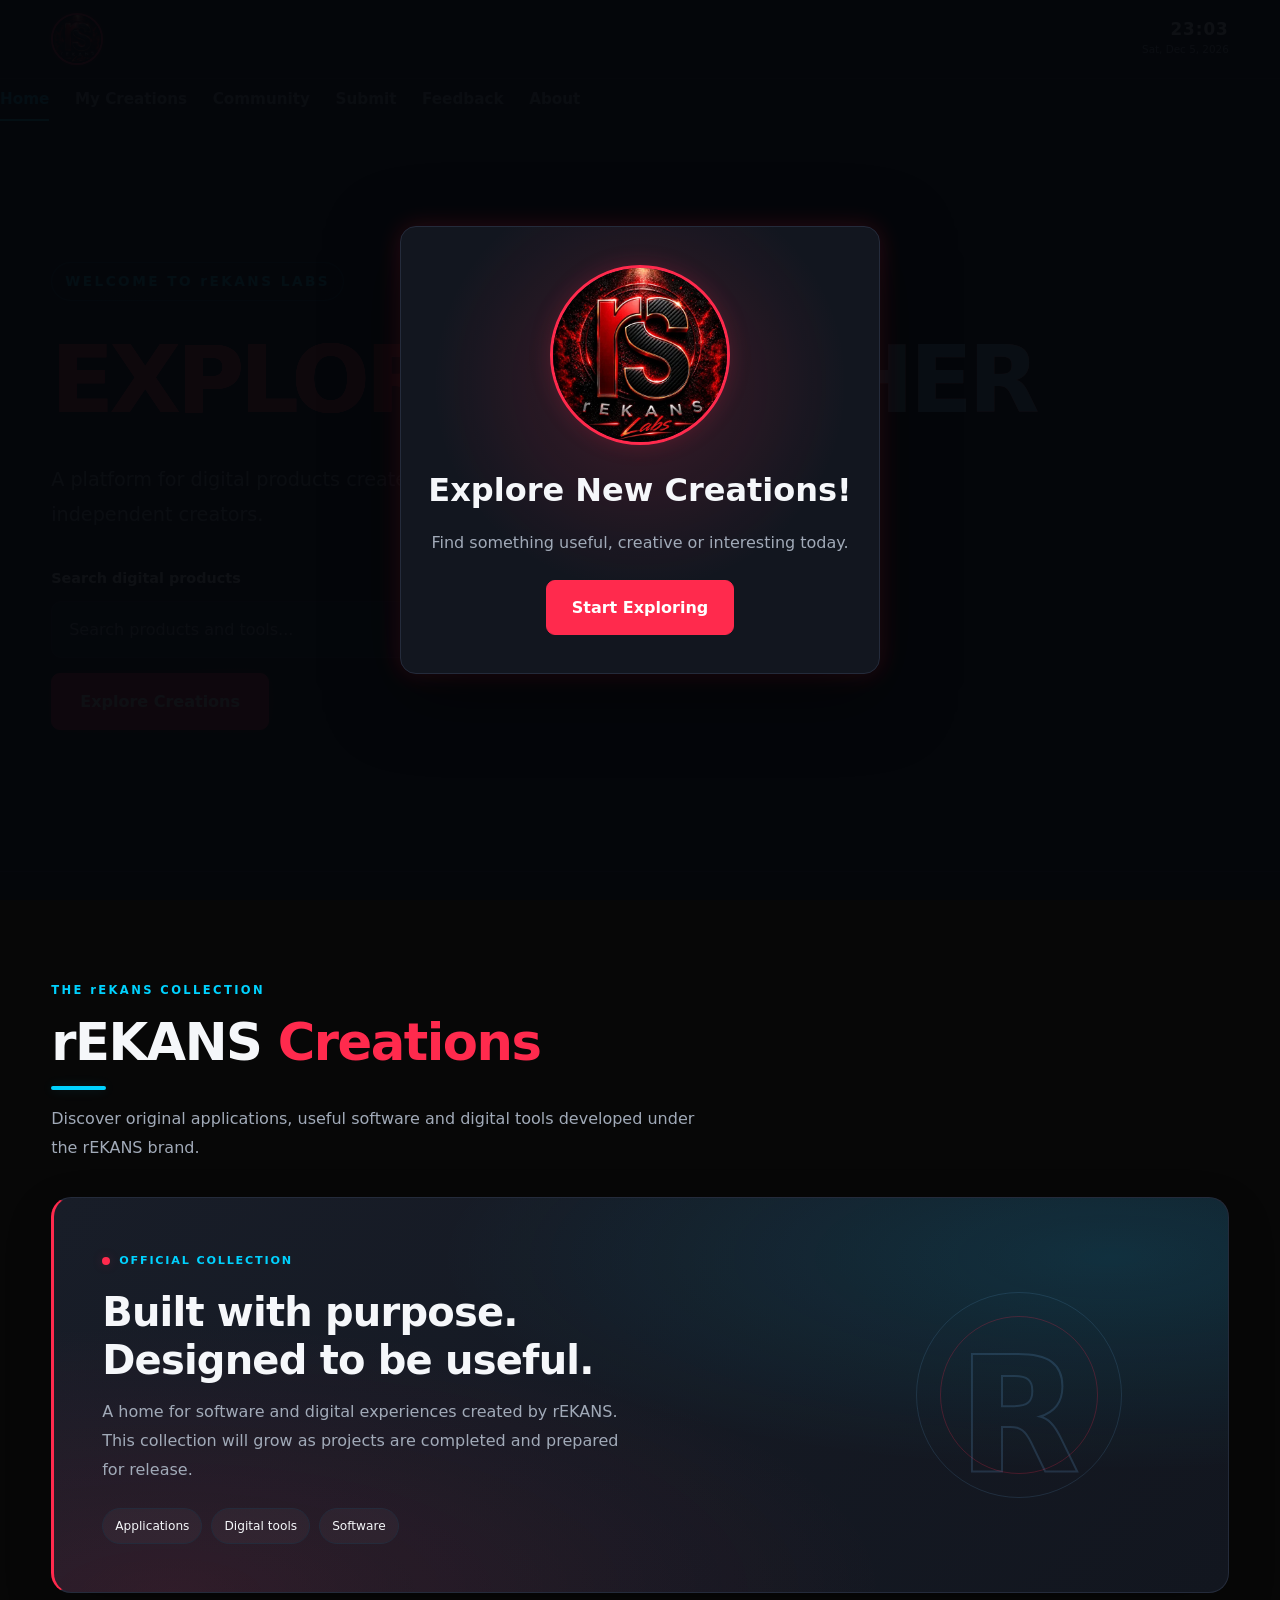
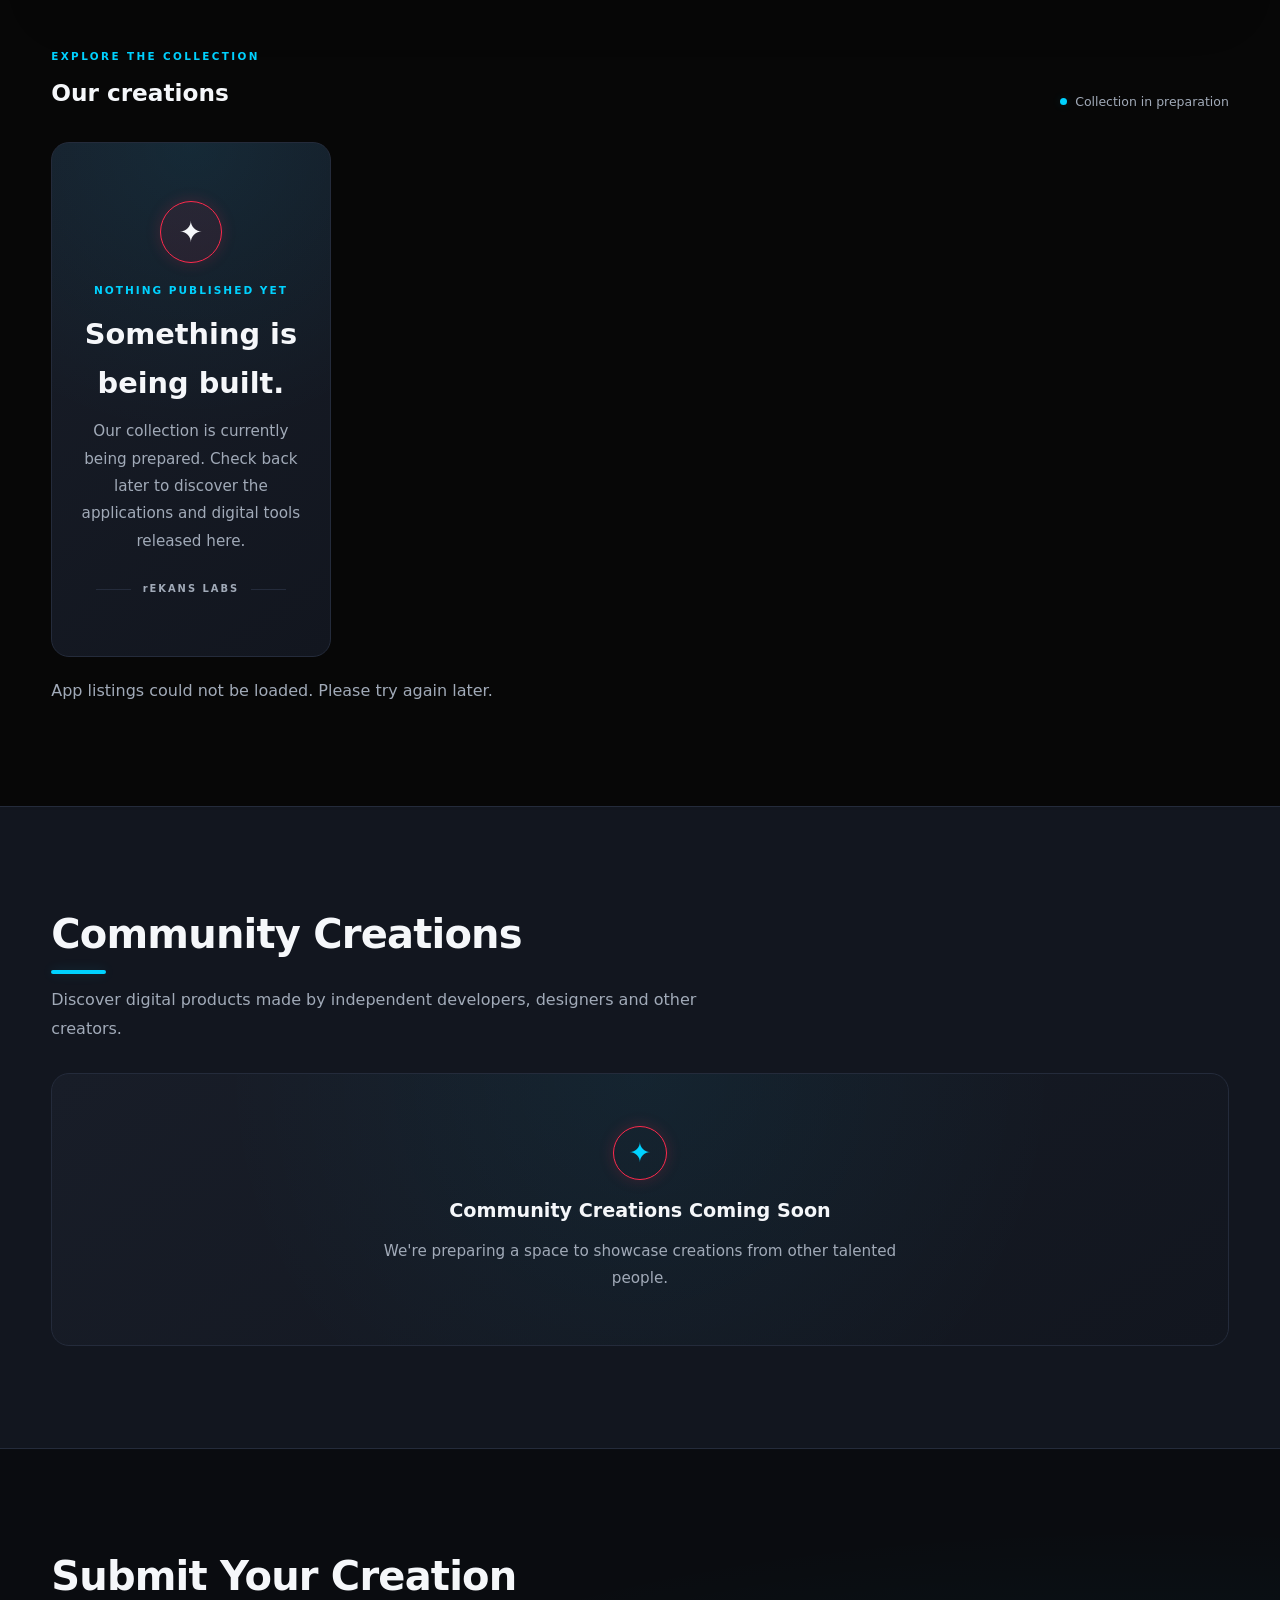
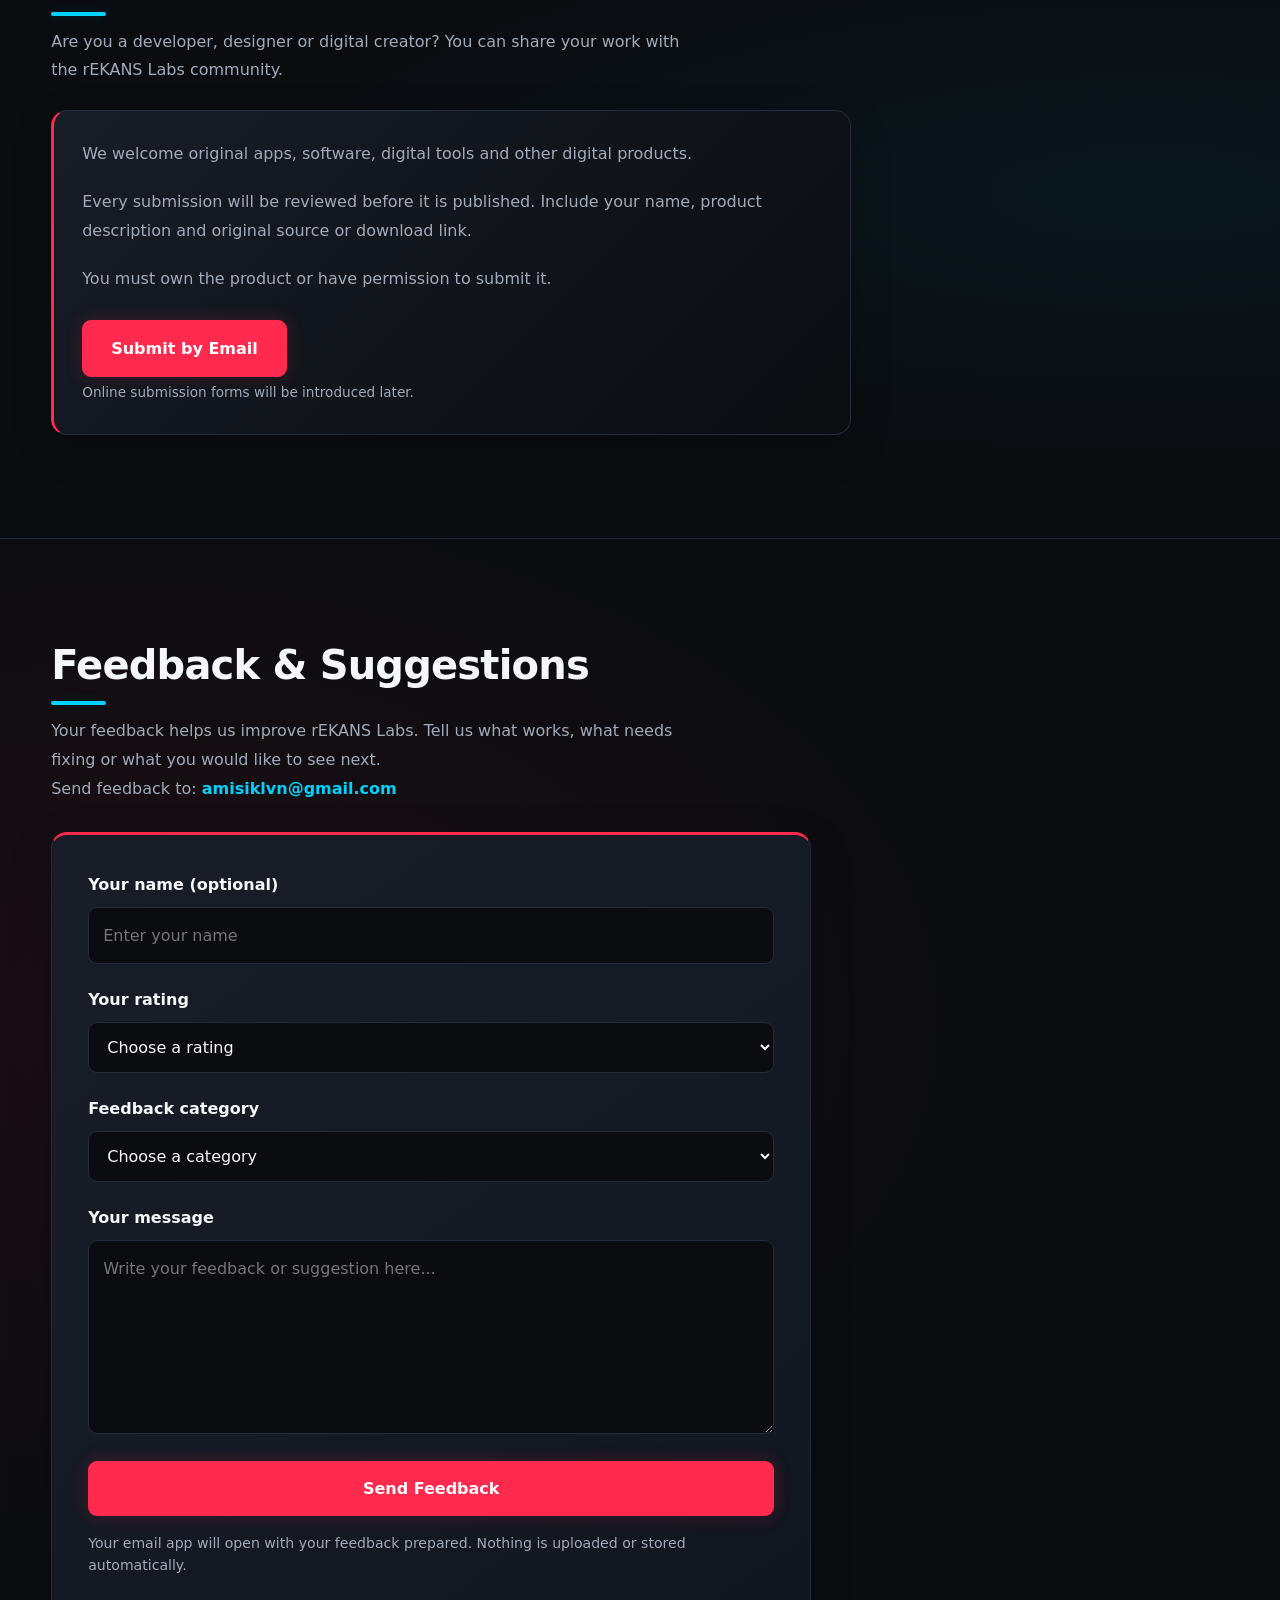
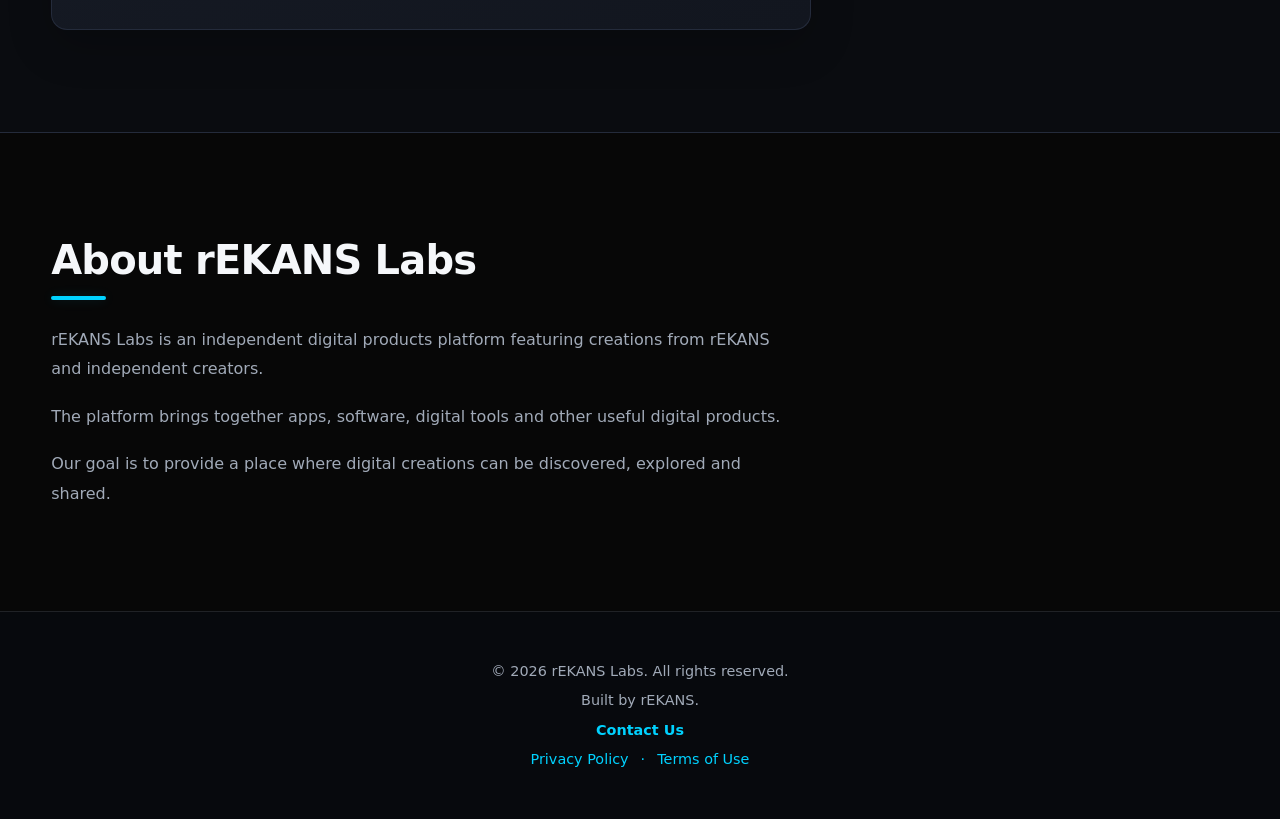
==== index.html @ bed55923 "Prepare clean rEKANS Labs website deployment" ====
<!DOCTYPE html>
<html lang="en">
<head>
    <meta charset="UTF-8">
    <meta name="viewport" content="width=device-width, initial-scale=1.0">

    <meta name="description" content="Discover apps and useful tools from rEKANS Labs, including software projects and practical digital resources.">
    <meta name="author" content="rEKANS">
    <meta name="theme-color" content="#080808">

    <!-- FAVICON -->
    <link rel="icon" type="image/png" sizes="16x16" href="assets/icons/favicon-16x16.png">
    <link rel="icon" type="image/png" sizes="32x32" href="assets/icons/favicon-32x32.png">
    <link rel="apple-touch-icon" sizes="180x180" href="assets/icons/apple-touch-icon.png">

    <title>rEKANS Labs | Apps &amp; Useful Tools</title>

    <!-- OPEN GRAPH -->
    <meta property="og:type" content="website">
    <meta property="og:site_name" content="rEKANS Labs">
    <meta property="og:title" content="rEKANS Labs | Apps & Useful Tools">
    <meta property="og:description" content="Explore apps and useful tools from rEKANS Labs.">
    <meta property="og:url" content="https://amisiklvn-cell.github.io/rEKANS-labs/">
    <meta property="og:image" content="https://amisiklvn-cell.github.io/rEKANS-labs/assets/optimized/social-preview.png">
    <meta property="og:image:width" content="1200">
    <meta property="og:image:height" content="630">
    <meta property="og:image:alt" content="rEKANS Labs social preview">

    <!-- X CARD -->
    <meta name="twitter:card" content="summary_large_image">
    <meta name="twitter:title" content="rEKANS Labs | Apps & Useful Tools">
    <meta name="twitter:description" content="Explore apps and useful tools from rEKANS Labs.">
    <meta name="twitter:image" content="https://amisiklvn-cell.github.io/rEKANS-labs/assets/optimized/social-preview.png">

    <link rel="stylesheet" href="style.css?v=17">
    <script src="script.js?v=12" defer></script>
<link rel="canonical" href="https://amisiklvn-cell.github.io/rEKANS-labs/">
</head>

<body>

    <!-- VISITOR WELCOME SCREEN -->
    <div id="welcome-screen" class="welcome-overlay" hidden>
        <div class="welcome-card" role="dialog"
             aria-modal="true" aria-labelledby="welcome-title">

            <img
                src="assets/optimized/rekans-labs-logo.webp"
                alt="rEKANS Labs logo"
                class="welcome-logo"
            >

            <h2 id="welcome-title">Welcome to rEKANS Labs!</h2>

            <p id="welcome-message">
                Explore digital products and creations.
            </p>

            <button id="welcome-continue" class="welcome-button" type="button">
                Get Started
            </button>
        </div>
    </div>

    <!-- HEADER -->
    <header class="header">
        <div class="container">

            <a href="index.html" class="logo" aria-label="rEKANS Labs Home">
                <img
                    src="assets/optimized/rekans-labs-logo.webp"
                    alt="rEKANS Labs"
                    class="header-logo"
                >
            </a>

            <!-- COMPACT LOCAL CLOCK -->
            <div class="header-clock" aria-label="Your local date and time">
                <time id="kenya-clock" class="header-clock-time">--:--</time>
                <time id="kenya-date" class="header-clock-date">Loading date...</time>
            </div>

            <button
                class="menu-toggle"
                id="menu-toggle"
                type="button"
                aria-label="Open navigation menu"
                aria-expanded="false"
                aria-controls="site-navigation"
            >
                <span></span>
                <span></span>
                <span></span>
            </button>



        </div>
    </header>

    <nav class="navigation" id="site-navigation">
                <a href="#home">Home</a>
                <a href="#apps">My Creations</a>
                <a href="#tools">Community</a>
                <a href="#submit">Submit</a>
                <a href="#feedback">Feedback</a>
                <a href="#about">About</a>
            </nav>

    <!-- MAIN CONTENT -->
    <main>

        <!-- HOME SECTION -->
        <section id="home" class="hero">
            <div class="container">

                <p class="hero-label">WELCOME TO rEKANS LABS</p>

                <h1 class="hero-headline" aria-label="EXPLORE THE OTHER SIDE">
                    <span class="hero-marquee-track" aria-hidden="true">
                        <span class="hero-marquee-group">
                            <span class="hero-word-red">EXPLORE</span>
                            <span class="hero-word-black">THE</span>
                            <span class="hero-word-blue">OTHER SIDE</span>
                        </span>
                        <span class="hero-marquee-group">
                            <span class="hero-word-red">EXPLORE</span>
                            <span class="hero-word-black">THE</span>
                            <span class="hero-word-blue">OTHER SIDE</span>
                        </span>
                    </span>
                </h1>

                <p class="hero-description">
                    A platform for digital products created by rEKANS
                    and independent creators.
                </p>

                <!-- LIVE SEARCH -->
                <form class="search-form" id="site-search-form" role="search">
                    <label class="search-label" for="site-search">
                        Search digital products
                    </label>

                    <div class="search-control">
                        <input
                            type="search"
                            id="site-search"
                            name="q"
                            placeholder="Search products and tools..."
                            autocomplete="off"
                        >

                        <button type="button" id="clear-search">
                            Clear
                        </button>
                    </div>
                </form>

                <p id="search-status" class="search-status"
                   aria-live="polite"></p>

                <!-- NO RESULTS MESSAGE -->
                <div id="no-results" class="no-results" hidden>
                    <h3>No results found</h3>

                    <p>
                        We couldn't find that product. You can contact
                        us with your suggestion.
                    </p>

                    <a
                        href="mailto:amisiklvn@gmail.com?subject=Product%20Suggestion%20-%20rEKANS%20Labs"
                        class="request-link"
                    >
                        Send a suggestion
                    </a>
                </div>

                <a href="#apps" class="hero-button">
                    Explore Creations
                </a>

            </div>
        </section>

        <!-- rEKANS CREATIONS -->
        <section id="apps" class="section creations-section">
    <div class="container">

        <div class="creations-heading">
            <span class="creations-eyebrow">
                THE rEKANS COLLECTION
            </span>

            <h2>rEKANS <span>Creations</span></h2>

            <p class="creations-intro">
                Discover original applications, useful software
                and digital tools developed under the rEKANS brand.
            </p>
        </div>

        <div class="creations-showcase">
            <div class="showcase-decoration" aria-hidden="true">
                <span class="showcase-orbit orbit-one"></span>
                <span class="showcase-orbit orbit-two"></span>
                <span class="showcase-mark">R</span>
            </div>

            <div class="showcase-content">
                <span class="showcase-label">
                    <span class="showcase-dot"></span>
                    OFFICIAL COLLECTION
                </span>

                <h3>Built with purpose.<br>Designed to be useful.</h3>

                <p>
                    A home for software and digital experiences
                    created by rEKANS. This collection will grow
                    as projects are completed and prepared for release.
                </p>

                <div class="showcase-tags">
                    <span>Applications</span>
                    <span>Digital tools</span>
                    <span>Software</span>
                </div>
            </div>
        </div>

        <div class="creations-library-heading">
            <div>
                <span class="creations-eyebrow">EXPLORE THE COLLECTION</span>
                <h3>Our creations</h3>
            </div>

            <span class="library-status">
                <span></span>
                Collection in preparation
            </span>
        </div>

        <div id="apps-container">
            <div class="empty-state creations-empty-state">
                <div class="empty-state-icon" aria-hidden="true">✦</div>

                <span class="empty-state-label">NOTHING PUBLISHED YET</span>

                <h3>Something is being built.</h3>

                <p>
                    Our collection is currently being prepared.
                    Check back later to discover the applications
                    and digital tools released here.
                </p>

                <div class="empty-state-footer">
                    <span class="empty-state-line"></span>
                    <span>rEKANS LABS</span>
                    <span class="empty-state-line"></span>
                </div>
            </div>
        </div>

    </div>
</section>

        <!-- COMMUNITY CREATIONS -->
        <section id="tools" class="section">
            <div class="container">

                <h2>Community Creations</h2>

                <p>
                    Discover digital products made by independent
                    developers, designers and other creators.
                </p>

                <div id="tools-container">
                    <div class="empty-state">
                        <span class="empty-state-icon">✦</span>
                        <h3>Community Creations Coming Soon</h3>
                        <p>
                            We're preparing a space to showcase
                            creations from other talented people.
                        </p>
                    </div>
                </div>

            </div>
        </section>

        <!-- SUBMIT YOUR CREATION -->
        <section id="submit" class="section">
            <div class="container">

                <h2>Submit Your Creation</h2>

                <p>
                    Are you a developer, designer or digital creator?
                    You can share your work with the rEKANS Labs community.
                </p>

                <div class="about-content">
                    <p>
                        We welcome original apps, software, digital tools
                        and other digital products.
                    </p>

                    <p>
                        Every submission will be reviewed before it is
                        published. Include your name, product description
                        and original source or download link.
                    </p>

                    <p>
                        You must own the product or have permission
                        to submit it.
                    </p>

                    <a
                        href="mailto:amisiklvn@gmail.com?subject=Community%20Creation%20Submission%20-%20rEKANS%20Labs&body=Hello%20rEKANS%2C%0A%0AI%20would%20like%20to%20submit%20my%20creation.%0A%0ACreator%20name%3A%0AProduct%20name%3A%0ADescription%3A%0AProduct%20link%3A%0A%0AI%20confirm%20that%20I%20own%20this%20creation%20or%20have%20permission%20to%20submit%20it.%0A%0AThank%20you."
                        class="hero-button"
                    >
                        Submit by Email
                    </a>

                    <p>
                        <small>
                            Online submission forms will be introduced later.
                        </small>
                    </p>
                </div>

            </div>
        </section>


        <!-- VISITOR FEEDBACK -->
        <section id="feedback" class="section">
            <div class="container">
                <h2>Feedback &amp; Suggestions</h2>

                <p>
                    Your feedback helps us improve rEKANS Labs.
                    Tell us what works, what needs fixing or what
                    you would like to see next.
                </p>

                <p class="feedback-email">
                    Send feedback to:
                    <a href="mailto:amisiklvn@gmail.com">
                        amisiklvn@gmail.com
                    </a>
                </p>

                <form id="feedback-form" class="feedback-form">
                    <div class="feedback-field">
                        <label for="feedback-name">Your name (optional)</label>
                        <input
                            type="text"
                            id="feedback-name"
                            name="name"
                            maxlength="80"
                            autocomplete="name"
                            placeholder="Enter your name"
                        >
                    </div>

                    <div class="feedback-field">
                        <label for="feedback-rating">Your rating</label>
                        <select id="feedback-rating" name="rating" required>
                            <option value="">Choose a rating</option>
                            <option value="5 - Excellent">5 - Excellent</option>
                            <option value="4 - Very good">4 - Very good</option>
                            <option value="3 - Good">3 - Good</option>
                            <option value="2 - Needs improvement">2 - Needs improvement</option>
                            <option value="1 - Poor">1 - Poor</option>
                        </select>
                    </div>

                    <div class="feedback-field">
                        <label for="feedback-category">Feedback category</label>
                        <select id="feedback-category" name="category" required>
                            <option value="">Choose a category</option>
                            <option value="Website design">Website design</option>
                            <option value="Bug report">Bug report</option>
                            <option value="Suggestion">Suggestion</option>
                            <option value="Feature request">Feature request</option>
                            <option value="General feedback">General feedback</option>
                        </select>
                    </div>

                    <div class="feedback-field">
                        <label for="feedback-message">Your message</label>
                        <textarea
                            id="feedback-message"
                            name="message"
                            rows="6"
                            maxlength="3000"
                            required
                            placeholder="Write your feedback or suggestion here..."
                        ></textarea>
                    </div>

                    <button type="submit" class="hero-button">
                        Send Feedback
                    </button>

                    <p class="feedback-note">
                        Your email app will open with your feedback prepared.
                        Nothing is uploaded or stored automatically.
                    </p>

                    <p id="feedback-status" class="feedback-status"
                       role="status" aria-live="polite"></p>
                </form>
            </div>
        </section>

        <!-- ABOUT SECTION -->
        <section id="about" class="section">
            <div class="container">

                <h2>About rEKANS Labs</h2>

                <div class="about-content">
                    <p>
                        rEKANS Labs is an independent digital products
                        platform featuring creations from rEKANS and
                        independent creators.
                    </p>

                    <p>
                        The platform brings together apps, software,
                        digital tools and other useful digital products.
                    </p>

                    <p>
                        Our goal is to provide a place where digital
                        creations can be discovered, explored and shared.
                    </p>
                </div>

            </div>
        </section>

    </main>

    <!-- FOOTER -->
    <footer class="footer">
        <div class="container">

            <p>
                &copy; <span id="current-year"></span> rEKANS Labs.
                All rights reserved.
            </p>

            <p>Built by rEKANS.</p>

            <p>
                <a class="footer-contact"
                   href="mailto:amisiklvn@gmail.com?subject=Feedback%20%26%20Suggestions%20-%20rEKANS%20Labs">
                    Contact Us
                </a>
            </p>
      <p class="footer-legal-links">
        <a href="privacy.html">Privacy Policy</a>
        <span aria-hidden="true">·</span>
        <a href="terms.html">Terms of Use</a>
      </p>


        </div>
    </footer>

</body>
</html>
---- style.css ----
/* =========================================
   rEKANS Labs — MAIN STYLESHEET
   Theme: Black / Neon Red / Sky Blue
   ========================================= */

/* THEME VARIABLES */

:root {
    --background: #0A0C10;
    --surface: #12161F;
    --surface-light: #181D28;

    --red: #FF2A4D;
    --red-hover: #E01D3E;

    --sky-blue: #00D2FF;
    --blue-hover: #00B8E0;

    --white: #F5F7FA;
    --muted: #A1AAB8;
    --border: #242B3B;

    --red-glow: rgba(255, 42, 77, 0.18);
    --blue-glow: rgba(0, 210, 255, 0.14);
}

/* RESET */

* {
    margin: 0;
    padding: 0;
    box-sizing: border-box;
}

html {
    scroll-behavior: smooth;
    scroll-padding-top: 85px;
}

body {
    background: var(--background);
    color: var(--white);
    font-family: Arial, Helvetica, sans-serif;
    line-height: 1.6;
}

body.intro-active,
body.welcome-active {
    overflow: hidden;
}

button,
input {
    font: inherit;
}

button {
    color: inherit;
}

a {
    -webkit-tap-highlight-color: transparent;
}

/* GENERAL CONTAINER */

.container {
    width: min(1100px, 90%);
    margin: 0 auto;
}

/* HEADER */

.header {
    position: sticky;
    top: 0;
    z-index: 100;
    background: rgba(10, 12, 16, 0.94);
    border-bottom: 1px solid var(--border);
    backdrop-filter: blur(14px);
    -webkit-backdrop-filter: blur(14px);
}

.header .container {
    min-height: 72px;
    display: flex;
    align-items: center;
    justify-content: space-between;
    gap: 20px;
}

.logo {
    color: var(--white);
    text-decoration: none;
    font-size: 1.5rem;
    font-weight: 800;
    letter-spacing: -1px;
    white-space: nowrap;
}

.logo span {
    color: var(--red);
}

.header-logo {
    display: block;
    width: 48px;
    height: 48px;
    border-radius: 50%;
    object-fit: cover;
    object-position: center;
    border: 2px solid var(--red);
    box-shadow: 0 0 14px var(--red-glow);
}

/* NAVIGATION */

.navigation {
    display: flex;
    align-items: center;
    gap: 25px;
}

.navigation a {
    color: var(--muted);
    text-decoration: none;
    font-size: 0.95rem;
    transition: color 0.2s ease;
}

.navigation a:hover,
.navigation a[aria-current="location"] {
    color: var(--sky-blue);
}

/* MOBILE MENU BUTTON */

.menu-toggle {
    display: none;
    width: 42px;
    height: 40px;
    padding: 9px;
    border: 1px solid var(--border);
    border-radius: 7px;
    background: var(--surface);
    cursor: pointer;
}

.menu-toggle span {
    display: block;
    height: 2px;
    margin: 4px 0;
    background: var(--white);
}

/* HEADER CLOCK */

.header-clock {
    display: flex;
    flex-direction: column;
    align-items: flex-end;
    gap: 2px;
    margin-left: auto;
    text-align: right;
}

.header-clock-time {
    color: var(--white);
    font-size: 1.05rem;
    font-weight: 800;
    letter-spacing: 1px;
    line-height: 1.2;
    font-variant-numeric: tabular-nums;
    white-space: nowrap;
}

.header-clock-date {
    color: var(--muted);
    font-size: 0.65rem;
    white-space: nowrap;
}

/* HERO SECTION */

.hero {
    min-height: 510px;
    display: flex;
    align-items: center;
    padding: 100px 0;
    background:
        radial-gradient(
            ellipse at 85% 35%,
            rgba(255, 42, 77, 0.13),
            transparent 45%
        ),
        radial-gradient(
            ellipse at 10% 90%,
            rgba(0, 210, 255, 0.08),
            transparent 40%
        ),
        var(--background);
}

.hero-label {
    color: var(--sky-blue);
    font-size: 0.85rem;
    font-weight: 700;
    letter-spacing: 3px;
    margin-bottom: 20px;
}

.hero h1 {
    max-width: 850px;
    font-size: clamp(2.4rem, 7vw, 5rem);
    line-height: 1.1;
    letter-spacing: -3px;
    margin-bottom: 25px;
}

.hero h1 span {
    display: block;
    color: var(--red);
}

.hero-description {
    max-width: 520px;
    color: var(--muted);
    font-size: 1.1rem;
    margin-bottom: 32px;
}

/* PRIMARY BUTTON */

.hero-button {
    display: inline-block;
    margin-top: 5px;
    padding: 13px 25px;
    background: var(--red);
    color: #FFFFFF;
    text-decoration: none;
    font-weight: 700;
    border: 1px solid var(--red);
    border-radius: 7px;
    box-shadow: 0 0 18px var(--red-glow);
    transition:
        background 0.2s ease,
        transform 0.2s ease,
        box-shadow 0.2s ease;
}

.hero-button:hover {
    background: var(--red-hover);
    transform: translateY(-2px);
    box-shadow: 0 0 25px var(--red-glow);
}

/* GENERAL SECTIONS */

.section {
    padding: 85px 0;
    border-top: 1px solid var(--border);
}

.section:nth-of-type(odd) {
    background: var(--surface);
}

.section h2 {
    font-size: clamp(1.8rem, 5vw, 2.5rem);
    line-height: 1.2;
    margin-bottom: 12px;
}

.section h2::after {
    content: "";
    display: block;
    width: 55px;
    height: 4px;
    margin-top: 12px;
    background: var(--sky-blue);
    border-radius: 4px;
    box-shadow: 0 0 12px var(--blue-glow);
}

.section > .container > p {
    max-width: 650px;
    color: var(--muted);
}

/* PRODUCT CONTAINERS */

#apps-container,
#tools-container {
    margin-top: 30px;
}

/* FUTURE PRODUCT CARDS */

.catalog-card {
    padding: 24px;
    margin-bottom: 20px;
    background: var(--surface-light);
    border: 1px solid var(--border);
    border-radius: 12px;
    transition:
        border-color 0.2s ease,
        transform 0.2s ease,
        box-shadow 0.2s ease;
}

.catalog-card:hover {
    border-color: var(--sky-blue);
    transform: translateY(-3px);
    box-shadow: 0 8px 24px var(--blue-glow);
}

.catalog-card[hidden] {
    display: none;
}

/* EMPTY STATE PANELS */

.empty-state {
    margin-top: 25px;
    padding: 35px 20px;
    text-align: center;
    background: linear-gradient(
        135deg,
        rgba(24, 29, 40, 0.95),
        rgba(10, 12, 16, 0.9)
    );
    border: 1px solid var(--border);
    border-radius: 14px;
    transition:
        border-color 0.25s ease,
        transform 0.25s ease,
        box-shadow 0.25s ease;
}

.empty-state:hover {
    border-color: var(--sky-blue);
    transform: translateY(-3px);
    box-shadow: 0 8px 25px var(--blue-glow);
}

.empty-state-icon {
    display: inline-flex;
    align-items: center;
    justify-content: center;
    width: 54px;
    height: 54px;
    margin-bottom: 15px;
    border: 1px solid var(--red);
    border-radius: 50%;
    color: var(--sky-blue);
    font-size: 1.7rem;
    box-shadow: 0 0 15px var(--red-glow);
}

.empty-state h3 {
    margin-bottom: 10px;
    color: var(--white);
    font-size: 1.2rem;
}

.empty-state p {
    margin: 0 auto;
    color: var(--muted);
    font-size: 0.95rem;
}

/* SUBMISSION SECTION */

#submit {
    background:
        radial-gradient(
            ellipse at 90% 50%,
            rgba(0, 210, 255, 0.06),
            transparent 55%
        ),
        var(--background);
}

#submit .about-content {
    max-width: 800px;
    padding: 28px;
    margin-top: 25px;
    background: linear-gradient(
        135deg,
        rgba(24, 29, 40, 0.95),
        rgba(10, 12, 16, 0.95)
    );
    border: 1px solid var(--border);
    border-left: 3px solid var(--red);
    border-radius: 12px;
}

#submit .about-content .hero-button {
    margin-top: 8px;
}

#submit .about-content small {
    color: var(--muted);
    font-size: 0.85rem;
}

/* ABOUT SECTION */

.about-content {
    max-width: 750px;
    margin-top: 25px;
}

.about-content p {
    margin-bottom: 18px;
    line-height: 1.8;
    color: var(--muted);
}

.about-content p:last-child {
    margin-bottom: 0;
}

/* LIVE SEARCH */

.search-form {
    width: 100%;
    max-width: 520px;
    margin: 28px 0 10px;
}

.search-label {
    display: block;
    color: var(--white);
    font-size: 0.9rem;
    font-weight: 600;
    margin-bottom: 8px;
}

.search-control {
    display: flex;
    gap: 8px;
}

.search-control input {
    flex: 1;
    min-width: 0;
    padding: 14px;
    border: 1px solid var(--border);
    border-radius: 7px;
    background: var(--surface-light);
    color: var(--white);
    font: inherit;
}

.search-control input::placeholder {
    color: var(--muted);
}

.search-control input:focus-visible,
.search-control button:focus-visible,
.request-link:focus-visible {
    outline: 2px solid var(--sky-blue);
    outline-offset: 3px;
}

.search-control button {
    padding: 10px 15px;
    border: 1px solid var(--border);
    border-radius: 7px;
    background: var(--surface-light);
    color: var(--sky-blue);
    font: inherit;
    cursor: pointer;
    transition:
        border-color 0.2s ease,
        background 0.2s ease;
}

.search-control button:hover {
    border-color: var(--sky-blue);
    background: rgba(0, 210, 255, 0.07);
}

.search-status {
    color: var(--sky-blue);
    font-size: 0.9rem;
    margin: 8px 0;
}

.no-results[hidden] {
    display: none;
}

.no-results {
    max-width: 520px;
    margin: 18px 0 25px;
    padding: 20px;
    background: var(--surface-light);
    border: 1px solid var(--border);
    border-left: 3px solid var(--red);
    border-radius: 8px;
}

.no-results h3 {
    margin-bottom: 8px;
}

.no-results p {
    margin-bottom: 15px;
    font-size: 0.95rem;
}

.request-link {
    display: inline-block;
    color: var(--sky-blue);
    font-weight: 700;
    text-decoration: none;
}

.request-link:hover {
    text-decoration: underline;
}

/* FOOTER */

.footer {
    padding: 30px 0;
    background: #080A0E;
    border-top: 1px solid var(--border);
    text-align: center;
}

.footer p {
    color: var(--muted);
    font-size: 0.9rem;
    margin: 5px 0;
}

.footer p:last-child {
    color: var(--sky-blue);
}

.footer-contact {
    color: var(--sky-blue);
    font-weight: 700;
    text-decoration: none;
}

.footer-contact:hover {
    color: var(--red);
    text-decoration: underline;
}

/* WELCOME SCREEN */

.welcome-overlay[hidden],
.intro-overlay[hidden] {
    display: none;
}

.welcome-overlay {
    position: fixed;
    inset: 0;
    z-index: 1000;
    display: flex;
    align-items: center;
    justify-content: center;
    padding: 20px;
    background: rgba(5, 7, 11, 0.96);
    animation: welcome-fade-in 0.45s ease both;
}

.welcome-card {
    width: min(100%, 480px);
    padding: 38px 25px;
    text-align: center;
    background:
        radial-gradient(
            circle at 50% 35%,
            var(--red-glow),
            transparent 55%
        ),
        var(--surface);
    border: 1px solid var(--border);
    border-radius: 16px;
    box-shadow:
        0 20px 70px rgba(0, 0, 0, 0.5),
        0 0 25px var(--red-glow);
    animation: welcome-card-enter 0.55s ease both;
}

.welcome-logo {
    display: block;
    width: 180px;
    height: 180px;
    margin: 0 auto 18px;
    border-radius: 50%;
    object-fit: cover;
    object-position: center;
    border: 3px solid var(--red);
    box-shadow: 0 0 22px var(--red-glow);
}

.welcome-brand {
    margin-bottom: 15px;
    color: var(--white);
    font-size: 1.5rem;
    font-weight: 800;
}

.welcome-brand span {
    color: var(--red);
}

.welcome-card h2 {
    margin: 12px 0;
    font-size: clamp(1.5rem, 6vw, 2rem);
}

.welcome-card > p:not(.welcome-brand) {
    margin: 0 auto 24px;
    color: var(--muted);
}

.welcome-button {
    padding: 13px 25px;
    border: 1px solid var(--red);
    border-radius: 7px;
    background: var(--red);
    color: #FFFFFF;
    font: inherit;
    font-weight: 700;
    cursor: pointer;
    transition: background 0.2s ease;
}

.welcome-button:hover {
    background: var(--red-hover);
}

/* INTRO SCREEN */

.intro-overlay {
    position: fixed;
    inset: 0;
    z-index: 2000;
    display: flex;
    align-items: center;
    justify-content: center;
    overflow: hidden;
    background: var(--background);
}

.intro-content {
    width: 100%;
    padding: 20px;
    text-align: center;
}

.intro-title {
    min-height: 1.3em;
    margin: 0;
    font-size: clamp(2.5rem, 12vw, 6rem);
    font-weight: 800;
    letter-spacing: 0.04em;
    background: linear-gradient(
        90deg,
        var(--red),
        #FFFFFF,
        var(--sky-blue)
    );
    -webkit-background-clip: text;
    background-clip: text;
    color: transparent;
}

.intro-cursor {
    display: inline-block;
    color: var(--sky-blue);
    animation: intro-cursor-blink 0.8s step-end infinite;
}

@keyframes intro-cursor-blink {
    50% {
        opacity: 0;
    }
}

.intro-loader {
    width: 64px;
    height: 64px;
    margin: 0 auto;
    border: 5px solid rgba(255, 255, 255, 0.12);
    border-top-color: var(--sky-blue);
    border-right-color: var(--red);
    border-radius: 50%;
    animation: intro-circle-rotate 0.8s linear infinite;
}

@keyframes intro-circle-rotate {
    to {
        transform: rotate(360deg);
    }
}

.intro-status {
    margin: 22px 0 0;
    color: var(--sky-blue);
    font-size: 0.8rem;
    font-weight: 700;
    letter-spacing: 0.25em;
    text-align: center;
}

.sound-toggle {
    position: absolute;
    bottom: 28px;
    left: 50%;
    transform: translateX(-50%);
    padding: 10px 17px;
    border: 1px solid var(--sky-blue);
    border-radius: 7px;
    background: transparent;
    color: var(--sky-blue);
    font: inherit;
    font-size: 0.85rem;
    cursor: pointer;
}

.sound-toggle:hover {
    background: rgba(0, 210, 255, 0.1);
}

/* ANIMATIONS */

@keyframes welcome-fade-in {
    from {
        opacity: 0;
    }

    to {
        opacity: 1;
    }
}

@keyframes welcome-card-enter {
    from {
        opacity: 0;
        transform: translateY(15px);
    }

    to {
        opacity: 1;
        transform: translateY(0);
    }
}

@keyframes intro-circle-rotate {
    to {
        transform: rotate(360deg);
    }
}

/* ACCESSIBILITY */

a:focus-visible,
button:focus-visible {
    outline: 2px solid var(--sky-blue);
    outline-offset: 4px;
}

.menu-toggle:focus-visible {
    outline: 2px solid var(--sky-blue);
    outline-offset: 3px;
}

/* TABLET AND SMALL SCREEN NAVIGATION */

@media (max-width: 800px) {
    .header .container {
        gap: 12px;
    }

    .navigation {
        gap: 15px;
    }

    .navigation a {
        font-size: 0.85rem;
    }
}

/* MOBILE NAVIGATION */

@media (max-width: 600px) {
    html {
        scroll-padding-top: 75px;
    }

    .header .container {
        min-height: 65px;
        flex-wrap: wrap;
        justify-content: space-between;
        padding: 10px 0;
        gap: 10px;
    }

    .logo {
        font-size: 1.35rem;
    }

    .header-logo {
        width: 44px;
        height: 44px;
    }

    .header-clock {
        margin-left: auto;
        margin-right: 2px;
    }

    .header-clock-time {
        font-size: 0.95rem;
    }

    .header-clock-date {
        font-size: 0.6rem;
    }

    .menu-toggle {
        display: block;
        flex-shrink: 0;
    }

    .navigation {
        display: none;
        width: 100%;
        flex-direction: column;
        align-items: stretch;
        gap: 0;
        padding: 8px 0;
    }

    .navigation.is-open {
        display: flex;
    }

    .navigation a {
        padding: 11px 8px;
        font-size: 0.95rem;
    }

    .hero {
        min-height: 420px;
        padding: 75px 0;
    }

    .hero h1 {
        font-size: clamp(2.2rem, 9vw, 3.5rem);
        letter-spacing: -1.5px;
    }

    .hero-label {
        font-size: 0.75rem;
        letter-spacing: 2px;
    }

    .hero-description {
        font-size: 1rem;
    }

    .section {
        padding: 65px 0;
    }

    .section h2 {
        font-size: 1.8rem;
    }

    .empty-state {
        padding: 28px 16px;
    }

    #submit .about-content {
        padding: 22px 17px;
    }

    .welcome-card {
        padding: 30px 20px;
    }

    .welcome-logo {
        width: 155px;
        height: 155px;
    }

    .search-control {
        gap: 6px;
    }

    .search-control input {
        padding: 12px;
    }

    .search-control button {
        padding: 10px 12px;
    }
}

/* VERY SMALL SCREENS */

@media (max-width: 360px) {
    .header .container {
        gap: 7px;
    }

    .header-logo {
        width: 40px;
        height: 40px;
    }

    .header-clock-time {
        font-size: 0.85rem;
    }

    .header-clock-date {
        font-size: 0.55rem;
    }

    .menu-toggle {
        width: 38px;
        height: 38px;
    }

    .hero h1 {
        font-size: 2.1rem;
    }
}

/* REDUCED MOTION */

@media (prefers-reduced-motion: reduce) {
    html {
        scroll-behavior: auto;
    }

    *,
    *::before,
    *::after {
        transition-duration: 0.01ms !important;
        animation-duration: 0.01ms !important;
        animation-iteration-count: 1 !important;
    }
}

/* =========================================
   PREMIUM RESPONSIVE UPGRADE V1
   rEKANS Labs
   ========================================= */

/* Improved typography and rendering */

html {
    text-size-adjust: 100%;
    -webkit-text-size-adjust: 100%;
}

body {
    font-family:
        Inter,
        ui-sans-serif,
        system-ui,
        -apple-system,
        BlinkMacSystemFont,
        "Segoe UI",
        sans-serif;
    line-height: 1.7;
    overflow-x: hidden;
}

/* Adaptive content width */

.container {
    width: min(92%, 1240px);
    margin-inline: auto;
}

/* Refined sticky header */

.header {
    background: rgba(10, 12, 16, 0.88);
    border-bottom-color: rgba(255, 255, 255, 0.09);
    box-shadow: 0 8px 30px rgba(0, 0, 0, 0.16);
}

.header .container {
    min-height: 78px;
    gap: clamp(12px, 2vw, 28px);
}

.header-logo {
    width: 52px;
    height: 52px;
    transition:
        transform 0.25s ease,
        box-shadow 0.25s ease;
}

.logo:hover .header-logo {
    transform: scale(1.06);
    box-shadow: 0 0 22px var(--red-glow);
}

.navigation {
    gap: clamp(14px, 2vw, 28px);
}

.navigation a {
    position: relative;
    padding-block: 8px;
    font-weight: 600;
}

.navigation a::after {
    position: absolute;
    right: 0;
    bottom: 0;
    left: 0;
    height: 2px;
    content: "";
    background: var(--sky-blue);
    transform: scaleX(0);
    transform-origin: left;
    transition: transform 0.2s ease;
}

.navigation a:hover::after,
.navigation a[aria-current="location"]::after {
    transform: scaleX(1);
}

/* Premium hero */

.hero {
    position: relative;
    isolation: isolate;
    min-height: clamp(500px, 65vh, 760px);
    padding: clamp(85px, 11vw, 145px) 0;
    background:
        radial-gradient(
            ellipse at 82% 25%,
            rgba(255, 42, 77, 0.17),
            transparent 42%
        ),
        radial-gradient(
            ellipse at 12% 85%,
            rgba(0, 210, 255, 0.11),
            transparent 42%
        ),
        linear-gradient(
            145deg,
            #0A0C10 0%,
            #101521 55%,
            #0A0C10 100%
        );
}

.hero::before {
    position: absolute;
    z-index: -1;
    inset: 0;
    content: "";
    pointer-events: none;
    opacity: 0.17;
    background-image:
        linear-gradient(
            rgba(255, 255, 255, 0.035) 1px,
            transparent 1px
        ),
        linear-gradient(
            90deg,
            rgba(255, 255, 255, 0.035) 1px,
            transparent 1px
        );
    background-size: 48px 48px;
    mask-image: linear-gradient(
        to bottom,
        black,
        transparent 90%
    );
}

.hero-label {
    display: inline-block;
    margin-bottom: 24px;
    padding: 7px 13px;
    border: 1px solid rgba(0, 210, 255, 0.25);
    border-radius: 999px;
    background: rgba(0, 210, 255, 0.06);
    letter-spacing: 2.5px;
}

.hero h1 {
    max-width: 1000px;
    font-size: clamp(2.6rem, 6vw, 5.8rem);
    line-height: 1.08;
    letter-spacing: clamp(-3px, -0.15vw, -1px);
    text-wrap: balance;
}

.hero h1 span {
    background: linear-gradient(
        90deg,
        var(--red),
        #FF7189
    );
    -webkit-background-clip: text;
    background-clip: text;
    color: transparent;
}

.hero-description {
    max-width: 620px;
    font-size: clamp(1rem, 1.5vw, 1.2rem);
    line-height: 1.8;
}

/* Improved search */

.search-form {
    max-width: 620px;
    margin-top: 34px;
}

.search-label {
    margin-bottom: 10px;
}

.search-control {
    gap: 10px;
}

.search-control input {
    min-height: 54px;
    padding-inline: 17px;
    border-radius: 10px;
    background: rgba(24, 29, 40, 0.88);
    transition:
        border-color 0.2s ease,
        box-shadow 0.2s ease;
}

.search-control input:focus {
    border-color: var(--sky-blue);
    outline: none;
    box-shadow: 0 0 0 4px var(--blue-glow);
}

.search-control button {
    min-width: 76px;
    border-radius: 10px;
    font-weight: 600;
}

/* Improved buttons */

.hero-button,
.welcome-button {
    border-radius: 9px;
    transition:
        background 0.2s ease,
        transform 0.2s ease,
        box-shadow 0.2s ease;
}

.hero-button {
    padding: 14px 28px;
}

.hero-button:active,
.welcome-button:active {
    transform: scale(0.98);
}

/* Better section spacing */

.section {
    padding: clamp(65px, 8vw, 110px) 0;
}

.section h2 {
    letter-spacing: -0.8px;
    text-wrap: balance;
}

.section > .container > p {
    line-height: 1.8;
}

/* Refined empty states and future cards */

.empty-state {
    padding: clamp(30px, 5vw, 52px);
    border-radius: 18px;
    background:
        radial-gradient(
            circle at 50% 0%,
            rgba(0, 210, 255, 0.055),
            transparent 65%
        ),
        linear-gradient(
            145deg,
            var(--surface-light),
            var(--surface)
        );
}

.empty-state p {
    max-width: 560px;
    line-height: 1.8;
}

.catalog-card {
    border-radius: 15px;
    background: linear-gradient(
        145deg,
        var(--surface-light),
        var(--surface)
    );
}

/* Refined submission and about panels */

#submit .about-content {
    border-radius: 16px;
    box-shadow: 0 14px 40px rgba(0, 0, 0, 0.18);
}

.about-content p {
    line-height: 1.85;
}

/* Footer */

.footer {
    padding: 42px 0;
    background: #07090D;
    border-top-color: rgba(255, 255, 255, 0.1);
}

/* Larger desktop displays */

@media (min-width: 1600px) {
    .container {
        width: min(88%, 1680px);
    }

    .header .container {
        min-height: 88px;
    }

    .header-logo {
        width: 58px;
        height: 58px;
    }

    .navigation a {
        font-size: 1rem;
    }

    .section {
        padding-block: 120px;
    }
}

/* 4K and ultra-wide displays */

@media (min-width: 2400px) {
    .container {
        width: min(84%, 1920px);
    }

    .hero {
        min-height: 780px;
    }

    .hero h1 {
        max-width: 1250px;
        font-size: clamp(5.8rem, 4vw, 7.5rem);
    }

    .hero-description {
        max-width: 760px;
        font-size: 1.35rem;
    }

    .section h2 {
        font-size: 3rem;
    }

    body {
        font-size: 1.1rem;
    }
}

/* Mobile refinement */

@media (max-width: 600px) {
    .container {
        width: 91%;
    }

    .header .container {
        min-height: 65px;
        gap: 9px;
    }

    .header-logo {
        width: 44px;
        height: 44px;
    }

    .navigation a::after {
        display: none;
    }

    .navigation a {
        border-bottom: 1px solid rgba(255, 255, 255, 0.06);
    }

    .hero {
        min-height: 430px;
        padding: 76px 0;
    }

    .hero-label {
        font-size: 0.7rem;
        letter-spacing: 1.7px;
    }

    .hero h1 {
        font-size: clamp(2.25rem, 9vw, 3.4rem);
        line-height: 1.13;
    }

    .search-control input {
        min-height: 48px;
        padding-inline: 12px;
    }

    .section {
        padding-block: 62px;
    }

    .empty-state {
        border-radius: 14px;
    }
}

/* Very narrow phones */

@media (max-width: 360px) {
    .container {
        width: 92%;
    }

    .hero h1 {
        font-size: 2.05rem;
    }

    .hero-label {
        letter-spacing: 1.2px;
    }
}

/* Respect devices that request less motion */

@media (prefers-reduced-motion: reduce) {
    .logo:hover .header-logo {
        transform: none;
    }

    .navigation a::after {
        transition: none;
    }
}

/* =========================================
   REKANS FEEDBACK FEATURE V1
   ========================================= */

#feedback {
    background:
        radial-gradient(
            ellipse at 10% 40%,
            rgba(255, 42, 77, 0.07),
            transparent 55%
        ),
        var(--background);
}

.feedback-form {
    width: 100%;
    max-width: 760px;
    margin-top: 28px;
    padding: clamp(20px, 4vw, 36px);
    background: linear-gradient(
        145deg,
        var(--surface-light),
        var(--surface)
    );
    border: 1px solid var(--border);
    border-top: 3px solid var(--red);
    border-radius: 16px;
    box-shadow: 0 16px 45px rgba(0, 0, 0, 0.2);
}

.feedback-field {
    display: flex;
    flex-direction: column;
    gap: 9px;
    margin-bottom: 22px;
}

.feedback-field label {
    color: var(--white);
    font-weight: 600;
}

.feedback-field input,
.feedback-field select,
.feedback-field textarea {
    width: 100%;
    min-width: 0;
    padding: 14px;
    color: var(--white);
    background: #0A0C10;
    border: 1px solid var(--border);
    border-radius: 9px;
    font: inherit;
}

.feedback-field select {
    color-scheme: dark;
}

.feedback-field textarea {
    min-height: 140px;
    resize: vertical;
}

.feedback-field input:focus-visible,
.feedback-field select:focus-visible,
.feedback-field textarea:focus-visible {
    outline: 2px solid var(--sky-blue);
    outline-offset: 3px;
    border-color: var(--sky-blue);
}

.feedback-form .hero-button {
    width: 100%;
    border: 0;
    cursor: pointer;
    font: inherit;
    font-weight: 700;
}

.feedback-note,
.feedback-status {
    margin-top: 16px;
    color: var(--muted);
    font-size: 0.88rem;
    line-height: 1.6;
}

.feedback-status {
    color: var(--sky-blue);
    overflow-wrap: anywhere;
}

@media (max-width: 600px) {
    .feedback-form {
        padding: 20px 16px;
    }

    .feedback-field input,
    .feedback-field select,
    .feedback-field textarea {
        font-size: 16px;
    }
}
\n
/* Visible feedback contact email */
.feedback-email {
    margin-top: 18px;
    color: var(--muted);
    overflow-wrap: anywhere;
}

.feedback-email a {
    color: var(--sky-blue);
    font-weight: 700;
    text-decoration: none;
}

.feedback-email a:hover {
    text-decoration: underline;
}


/* REKANS AMBIENT BACKGROUND V1 */

body {
    background-color: #070707;
    background-image:
        radial-gradient(
            ellipse 85% 42% at 50% -8%,
            rgba(220, 38, 38, 0.18),
            transparent 72%
        ),
        radial-gradient(
            ellipse 55% 38% at 0% 38%,
            rgba(220, 38, 38, 0.055),
            transparent 70%
        ),
        radial-gradient(
            ellipse 55% 38% at 100% 72%,
            rgba(56, 189, 248, 0.045),
            transparent 72%
        ),
        linear-gradient(
            180deg,
            #080808 0%,
            #050505 55%,
            #080808 100%
        );
    background-repeat: no-repeat;
    background-attachment: fixed;
}

/* Soft red glow behind the hero content */

.hero {
    background-color: transparent;
    background-image:
        radial-gradient(
            ellipse at 50% 45%,
            rgba(220, 38, 38, 0.105),
            transparent 68%
        );
}

/* Mobile performance and scrolling */

@media (max-width: 768px) {
    body {
        background-attachment: scroll;
    }
}

/* Respect reduced-motion preferences */

@media (prefers-reduced-motion: reduce) {
    body {
        scroll-behavior: auto;
    }
}

/* REKANS CONTINUOUS TV TICKER V3 */
.hero .hero-headline {
    display: block;
    width: 100%;
    overflow: hidden;
    white-space: nowrap;
    font-size: clamp(1.25rem, 7.2vw, 6.5rem);
    line-height: 1.2;
    font-weight: 900;
    letter-spacing: -0.045em;
    margin: 0 0 28px;
}

.hero .hero-marquee-track {
    display: flex;
    width: max-content;
    animation: rekansHeroTicker 8s linear infinite;
    will-change: transform;
}

.hero .hero-marquee-group {
    display: flex;
    flex: 0 0 auto;
    align-items: center;
    gap: 0.12em;
    padding-right: 3rem;
    white-space: nowrap;
}

.hero .hero-word-red {
    color: #ff3030;
}

.hero .hero-word-black {
    color: #ff3030;
    background: transparent;
    padding: 0;
    border-radius: 0;
}

.hero .hero-word-blue {
    color: #87ceeb;
}

@keyframes rekansHeroTicker {
    from {
        transform: translateX(0);
    }
    to {
        transform: translateX(-50%);
    }
}




/* REKANS TICKER MOTION OVERRIDE */
@media (prefers-reduced-motion: reduce) {
    .hero .hero-marquee-track {
        animation: rekansHeroTicker 8s linear infinite !important;
        animation-play-state: running !important;
    }
}


/* REKANS FULL SCREEN MOBILE NAVIGATION */

@media (max-width: 600px) {
    .header.menu-open {
        z-index: 3000;
    }

    .header.menu-open .menu-toggle {
        position: relative;
        z-index: 3002;
        display: flex;
        flex-direction: column;
        justify-content: center;
        gap: 4px;
        background: rgba(10, 12, 16, 0.98);
        border-color: var(--red);
    }

    .header.menu-open .menu-toggle span {
        width: 100%;
        height: 2px;
        margin: 0;
        border-radius: 4px;
        background: var(--red);
        transition: transform 0.25s ease, opacity 0.2s ease;
    }

    .header.menu-open .menu-toggle.is-active span:nth-child(1) {
        transform: translateY(6px) rotate(45deg);
    }

    .header.menu-open .menu-toggle.is-active span:nth-child(2) {
        opacity: 0;
    }

    .header.menu-open .menu-toggle.is-active span:nth-child(3) {
        transform: translateY(-6px) rotate(-45deg);
    }

    .header .container .navigation {
        position: fixed;
        inset: 0;
        z-index: 3001;
        display: flex;
        width: 100%;
        height: 100vh;
        height: 100dvh;
        max-height: none;
        box-sizing: border-box;
        flex-direction: column;
        align-items: center;
        justify-content: center;
        gap: 14px;
        margin: 0;
        padding:
            calc(85px + env(safe-area-inset-top))
            8vw
            calc(30px + env(safe-area-inset-bottom));
        overflow-y: auto;
        background: #0a0c10;
        border: 0;
        border-radius: 0;
        box-shadow: none;

        opacity: 0;
        visibility: hidden;
        pointer-events: none;
        transform: translateX(100%);

        transition:
            transform 0.7s cubic-bezier(0.22, 1, 0.36, 1),
            opacity 0.5s ease,
            visibility 0s linear 0.7s;
    }

    .header .container .navigation.is-open {
        opacity: 1;
        visibility: visible;
        pointer-events: auto;
        transform: translateX(0);

        transition:
            transform 0.7s cubic-bezier(0.22, 1, 0.36, 1),
            opacity 0.5s ease,
            visibility 0s;
    }

    .header .container .navigation a {
        display: block;
        width: 100%;
        max-width: 500px;
        box-sizing: border-box;
        padding: 15px 12px;
        border: 0;
        border-bottom: 1px solid rgba(255, 255, 255, 0.08);
        border-radius: 0;
        color: var(--white);
        text-align: center;
        font-size: 1.15rem;
        font-weight: 600;
        transition: color 0.2s ease;
    }

    .header .container .navigation a:hover,
    .header .container .navigation a[aria-current="location"] {
        color: var(--sky-blue);
        background: transparent;
        padding-left: 12px;
        box-shadow: none;
    }

    body.menu-open {
        overflow: hidden;
    }
}

@media (prefers-reduced-motion: reduce) {
    .header .container .navigation,
    .header .container .navigation a,
    .header .menu-toggle span {
        transition: none !important;
    }
}


/* REKANS STATIONARY FULL SCREEN NAV V2 */

@media (max-width: 600px) {
    .header.menu-open {
        z-index: 3001;
        background: transparent;
        border-bottom-color: transparent;
        backdrop-filter: none;
        -webkit-backdrop-filter: none;
    }

    .header.menu-open .logo,
    .header.menu-open .header-clock {
        visibility: hidden;
    }

    .header.menu-open .menu-toggle {
        position: relative;
        z-index: 3003;
        display: flex;
        flex-direction: column;
        justify-content: center;
        gap: 4px;
        background: #0a0c10;
        border-color: var(--red);
    }

    .header.menu-open .menu-toggle span {
        width: 100%;
        height: 2px;
        margin: 0;
        border-radius: 4px;
        background: var(--red);
        transition: transform 0.25s ease, opacity 0.2s ease;
    }

    .header.menu-open .menu-toggle.is-active span:nth-child(1) {
        transform: translateY(6px) rotate(45deg);
    }

    .header.menu-open .menu-toggle.is-active span:nth-child(2) {
        opacity: 0;
    }

    .header.menu-open .menu-toggle.is-active span:nth-child(3) {
        transform: translateY(-6px) rotate(-45deg);
    }

    body .navigation {
        position: fixed;
        inset: 0;
        z-index: 3000;
        display: flex;
        width: 100%;
        height: 100vh;
        height: 100dvh;
        max-height: none;
        box-sizing: border-box;
        flex-direction: column;
        align-items: center;
        justify-content: center;
        gap: 14px;
        margin: 0;
        padding:
            calc(85px + env(safe-area-inset-top))
            8vw
            calc(30px + env(safe-area-inset-bottom));
        overflow-y: auto;
        background: #0a0c10;
        border: 0;
        border-radius: 0;
        box-shadow: none;

        visibility: hidden;
        opacity: 0;
        pointer-events: none;
        transform: translateX(100%);

        transition:
            transform 0.9s cubic-bezier(0.65, 0, 0.35, 1),
            opacity 0.7s ease,
            visibility 0s linear 0.9s;
    }

    body .navigation.is-open {
        visibility: visible;
        opacity: 1;
        pointer-events: auto;
        transform: translateX(0);

        transition:
            transform 0.9s cubic-bezier(0.65, 0, 0.35, 1),
            opacity 0.7s ease,
            visibility 0s;
    }

    body .navigation a {
        display: block;
        width: 100%;
        max-width: 500px;
        box-sizing: border-box;
        padding: 15px 12px;
        border: 0;
        border-bottom: 1px solid rgba(255,255,255,0.08);
        color: var(--white);
        text-align: center;
        font-size: 1.15rem;
        font-weight: 600;
        background: transparent;
    }

    body .navigation a:hover,
    body .navigation a[aria-current="location"] {
        color: var(--sky-blue);
        background: transparent;
        padding-left: 12px;
        box-shadow: none;
    }

    /* REKANS STAGGERED MENU LINKS V1 */

    body .navigation a {
        opacity: 0;
        transform: translateY(24px);
        transition:
            opacity 0.45s ease,
            transform 0.55s cubic-bezier(0.2, 0.8, 0.2, 1);
        transition-delay: 0s;
    }

    body .navigation.is-open a:nth-child(1) {
        opacity: 1;
        transform: translateY(0);
        transition-delay: 0.30s;
    }

    body .navigation.is-open a:nth-child(2) {
        opacity: 1;
        transform: translateY(0);
        transition-delay: 0.40s;
    }

    body .navigation.is-open a:nth-child(3) {
        opacity: 1;
        transform: translateY(0);
        transition-delay: 0.50s;
    }

    body .navigation.is-open a:nth-child(4) {
        opacity: 1;
        transform: translateY(0);
        transition-delay: 0.60s;
    }

    body .navigation.is-open a:nth-child(5) {
        opacity: 1;
        transform: translateY(0);
        transition-delay: 0.70s;
    }

    body .navigation.is-open a:nth-child(6) {
        opacity: 1;
        transform: translateY(0);
        transition-delay: 0.80s;
    }

    body.menu-open {
        overflow: hidden;
    }
}

@media (prefers-reduced-motion: reduce) {
    body .navigation,
    body .navigation a,
    .header .menu-toggle span {
        transition: none !important;
    }

    body .navigation a {
        transform: none;
    }
}


/* REKANS DEFINITIVE FULL VIEWPORT MENU FIX */

@media screen and (max-width: 600px) {
    html body nav#site-navigation {
        position: fixed !important;
        inset: 0 !important;
        display: flex !important;
        width: 100vw !important;
        height: 100vh !important;
        height: 100dvh !important;
        min-height: 100vh !important;
        min-height: 100dvh !important;
        max-width: none !important;
        max-height: none !important;
        box-sizing: border-box !important;
        margin: 0 !important;
        padding: calc(85px + env(safe-area-inset-top)) 8vw
                 calc(30px + env(safe-area-inset-bottom)) !important;
        flex-direction: column !important;
        align-items: center !important;
        justify-content: center !important;
        gap: 14px !important;
        background: #87ceeb !important;
        border: 0 !important;
        border-radius: 0 !important;
        box-shadow: none !important;
        z-index: 3000 !important;
        overflow-x: hidden !important;
        overflow-y: auto !important;
        opacity: 0;
        visibility: hidden;
        pointer-events: none;
        transform: translate3d(100%, 0, 0);
        transition: transform 0.9s cubic-bezier(0.65, 0, 0.35, 1),
                    opacity 0.7s ease,
                    visibility 0s linear 0.9s;
    }

    html body nav#site-navigation.is-open {
        opacity: 1;
        visibility: visible;
        pointer-events: auto;
        transform: translate3d(0, 0, 0);
        transition: transform 0.9s cubic-bezier(0.65, 0, 0.35, 1),
                    opacity 0.7s ease,
                    visibility 0s;
    }

    html body nav#site-navigation a {
        color: #07111a !important;
        border-bottom: 1px solid rgba(7, 17, 26, 0.18) !important;
    }

    html body nav#site-navigation a:hover,
    html body nav#site-navigation a[aria-current="location"] {
        color: #e02035 !important;
    }

    .header.menu-open {
        z-index: 3001 !important;
    }

    .header.menu-open .menu-toggle {
        position: relative;
        z-index: 3003 !important;
    }

    body.menu-open {
        overflow: hidden !important;
    }
}

@media (prefers-reduced-motion: reduce) {
    html body nav#site-navigation,
    html body nav#site-navigation a {
        transition: none !important;
    }
}



/* REKANS APP CATALOGUE SYSTEM V1 */

#apps-container {
    display: grid;
    grid-template-columns: repeat(
        auto-fit,
        minmax(min(100%, 270px), 1fr)
    );
    gap: 20px;
    align-items: stretch;
}

.app-catalog-card {
    display: flex;
    flex-direction: column;
    gap: 14px;
    min-width: 0;
}

.app-card-header {
    display: flex;
    align-items: center;
    gap: 15px;
}

.app-card-icon {
    flex: 0 0 72px;
    width: 72px;
    height: 72px;
    object-fit: cover;
    border-radius: 16px;
    border: 1px solid var(--border);
    background: var(--surface);
}

.app-card-icon-placeholder {
    display: flex;
    align-items: center;
    justify-content: center;
    color: var(--sky-blue);
    font-size: 1.8rem;
    font-weight: 700;
}

.app-card-heading {
    min-width: 0;
}

.app-card-heading h3 {
    margin: 0 0 5px;
    color: var(--white);
    overflow-wrap: anywhere;
}

.app-card-version,
.app-card-metadata {
    margin: 0;
    color: var(--muted);
    font-size: 0.85rem;
}

.app-card-description {
    margin: 0;
    color: var(--muted);
    line-height: 1.7;
    overflow-wrap: anywhere;
}

.app-download-button {
    display: inline-flex;
    align-items: center;
    justify-content: center;
    align-self: flex-start;
    margin-top: auto;
    padding: 11px 20px;
    border-radius: 8px;
    background: var(--red);
    color: #fff;
    font-weight: 700;
    text-decoration: none;
    transition: transform 0.2s ease, opacity 0.2s ease;
}

.app-download-button:hover {
    transform: translateY(-2px);
    opacity: 0.9;
}

.app-download-button:focus-visible {
    outline: 2px solid var(--sky-blue);
    outline-offset: 3px;
}

.app-catalog-error {
    color: var(--muted);
    grid-column: 1 / -1;
}


/* REKANS CREATIONS PREMIUM DESIGN V1 */

.creations-section {
    position: relative;
    overflow: hidden;
}

.creations-heading {
    max-width: 760px;
    margin-bottom: 34px;
}

.creations-eyebrow {
    display: inline-block;
    margin-bottom: 12px;
    color: var(--sky-blue);
    font-size: 0.72rem;
    font-weight: 800;
    letter-spacing: 2.4px;
}

.creations-heading h2 {
    margin-bottom: 14px;
    font-size: clamp(2rem, 5vw, 3.2rem);
    letter-spacing: -1.5px;
}

.creations-heading h2 span {
    color: var(--red);
}

.creations-intro {
    max-width: 650px;
    margin: 0;
    color: var(--muted);
    line-height: 1.85;
    font-size: 1rem;
}

.creations-showcase {
    position: relative;
    display: flex;
    align-items: center;
    min-height: 270px;
    overflow: hidden;
    padding: clamp(26px, 5vw, 48px);
    border: 1px solid var(--border);
    border-left: 3px solid var(--red);
    border-radius: 20px;
    background:
        radial-gradient(
            ellipse at 90% 15%,
            rgba(0, 210, 255, 0.13),
            transparent 45%
        ),
        radial-gradient(
            ellipse at 10% 100%,
            rgba(255, 42, 77, 0.11),
            transparent 48%
        ),
        linear-gradient(135deg, var(--surface-light), var(--surface));
    box-shadow: 0 18px 48px rgba(0, 0, 0, 0.2);
}

.showcase-content {
    position: relative;
    z-index: 2;
    max-width: 590px;
}

.showcase-label {
    display: inline-flex;
    align-items: center;
    gap: 9px;
    margin-bottom: 18px;
    color: var(--sky-blue);
    font-size: 0.7rem;
    font-weight: 800;
    letter-spacing: 1.8px;
}

.showcase-dot,
.library-status > span {
    width: 8px;
    height: 8px;
    flex: 0 0 8px;
    border-radius: 50%;
    background: var(--red);
    box-shadow: 0 0 12px var(--red-glow);
}

.showcase-content h3 {
    margin: 0 0 14px;
    color: var(--white);
    font-size: clamp(1.65rem, 4vw, 2.5rem);
    line-height: 1.2;
    letter-spacing: -0.8px;
}

.showcase-content p {
    max-width: 540px;
    margin: 0;
    color: var(--muted);
    line-height: 1.8;
}

.showcase-tags {
    display: flex;
    flex-wrap: wrap;
    gap: 9px;
    margin-top: 23px;
}

.showcase-tags span {
    padding: 7px 12px;
    border: 1px solid var(--border);
    border-radius: 30px;
    background: rgba(255, 255, 255, 0.035);
    color: var(--white);
    font-size: 0.76rem;
}

.showcase-decoration {
    position: absolute;
    top: 50%;
    right: 8%;
    width: 230px;
    height: 230px;
    transform: translateY(-50%);
    opacity: 0.75;
}

.showcase-mark {
    position: absolute;
    inset: 0;
    display: grid;
    place-items: center;
    color: transparent;
    font-size: 10rem;
    font-weight: 900;
    -webkit-text-stroke: 2px rgba(117, 191, 255, 0.22);
}

.showcase-orbit {
    position: absolute;
    inset: 12px;
    border: 1px solid rgba(117, 191, 255, 0.18);
    border-radius: 50%;
}

.orbit-two {
    inset: 36px;
    border-color: rgba(255, 42, 77, 0.3);
}

.creations-library-heading {
    display: flex;
    align-items: flex-end;
    justify-content: space-between;
    flex-wrap: wrap;
    gap: 15px;
    margin-top: 48px;
    margin-bottom: 20px;
}

.creations-library-heading .creations-eyebrow {
    margin-bottom: 7px;
    font-size: 0.65rem;
}

.creations-library-heading h3 {
    margin: 0;
    color: var(--white);
    font-size: 1.45rem;
}

.library-status {
    display: inline-flex;
    align-items: center;
    gap: 8px;
    color: var(--muted);
    font-size: 0.78rem;
}

.library-status > span {
    width: 7px;
    height: 7px;
    flex-basis: 7px;
    background: var(--sky-blue);
    box-shadow: 0 0 10px var(--blue-glow);
}

.creations-empty-state {
    position: relative;
    margin-top: 0;
    padding: clamp(34px, 6vw, 58px) 22px;
    border-radius: 18px;
    background:
        radial-gradient(
            circle at 50% 0%,
            rgba(0, 210, 255, 0.075),
            transparent 55%
        ),
        linear-gradient(145deg, var(--surface-light), var(--surface));
}

.creations-empty-state .empty-state-icon {
    width: 62px;
    height: 62px;
    margin-bottom: 19px;
    color: var(--white);
    background: rgba(255, 42, 77, 0.08);
    font-size: 1.8rem;
}

.empty-state-label {
    display: block;
    margin-bottom: 10px;
    color: var(--sky-blue);
    font-size: 0.66rem;
    font-weight: 800;
    letter-spacing: 2px;
}

.creations-empty-state h3 {
    font-size: clamp(1.35rem, 4vw, 1.8rem);
}

.creations-empty-state p {
    max-width: 520px;
}

.empty-state-footer {
    display: flex;
    align-items: center;
    justify-content: center;
    gap: 12px;
    margin-top: 26px;
    color: var(--muted);
    font-size: 0.62rem;
    font-weight: 800;
    letter-spacing: 2px;
}

.empty-state-line {
    width: 35px;
    height: 1px;
    background: var(--border);
}

@media (max-width: 600px) {
    .creations-showcase {
        min-height: 300px;
    }

    .showcase-decoration {
        top: auto;
        right: -45px;
        bottom: -70px;
        transform: none;
        opacity: 0.35;
    }

    .creations-library-heading {
        align-items: flex-start;
        flex-direction: column;
    }
}

@media (prefers-reduced-motion: reduce) {
    .creations-showcase,
    .creations-empty-state {
        transition: none;
    }
}


/* rEKANS Labs Phase 1: legal pages */
.legal-page { min-height:100vh; background:var(--background); color:var(--white); }
.legal-header { display:flex; align-items:center; justify-content:space-between; flex-wrap:wrap; gap:16px; padding:20px max(5%, calc((100% - 1100px)/2)); border-bottom:1px solid var(--border); background:var(--surface); }
.legal-brand { color:var(--white); font-size:1.35rem; font-weight:800; text-decoration:none; }
.legal-brand span { color:var(--red); }
.legal-navigation { display:flex; flex-wrap:wrap; gap:18px; }
.legal-navigation a, .legal-footer a, .footer-legal-links a { color:var(--sky-blue); text-decoration:none; }
.legal-navigation a:hover, .legal-footer a:hover, .footer-legal-links a:hover { color:var(--red); text-decoration:underline; }
.legal-main { width:min(900px,90%); margin:48px auto; }
.legal-content { padding:clamp(22px,5vw,48px); border:1px solid var(--border); border-radius:16px; background:var(--surface); line-height:1.8; overflow-wrap:anywhere; }
.legal-content h1 { margin:0 0 8px; color:var(--white); font-size:clamp(2rem,5vw,3rem); line-height:1.2; }
.legal-content h2 { margin:34px 0 10px; color:var(--sky-blue); font-size:1.25rem; }
.legal-content p, .legal-content li { color:var(--muted); }
.legal-content li { margin-bottom:8px; }
.legal-content a { color:var(--sky-blue); }
.legal-content strong { color:var(--white); }
.legal-content code { color:var(--sky-blue); overflow-wrap:anywhere; }
.legal-eyebrow { margin:0 0 12px; color:var(--red)!important; font-size:.85rem; font-weight:700; letter-spacing:.08em; text-transform:uppercase; }
.legal-updated { margin:0 0 28px; font-size:.9rem; }
.legal-back { margin-top:40px; padding-top:20px; border-top:1px solid var(--border); }
.legal-footer { padding:24px 5%; border-top:1px solid var(--border); text-align:center; color:var(--muted); }
.legal-footer p { margin:6px 0; }
.footer-legal-links { display:flex; justify-content:center; align-items:center; flex-wrap:wrap; gap:12px; }
@media(max-width:600px) { .legal-header { align-items:flex-start; flex-direction:column; } .legal-navigation { gap:12px; } .legal-main { width:94%; margin:24px auto; } .legal-content { padding:22px 18px; } }
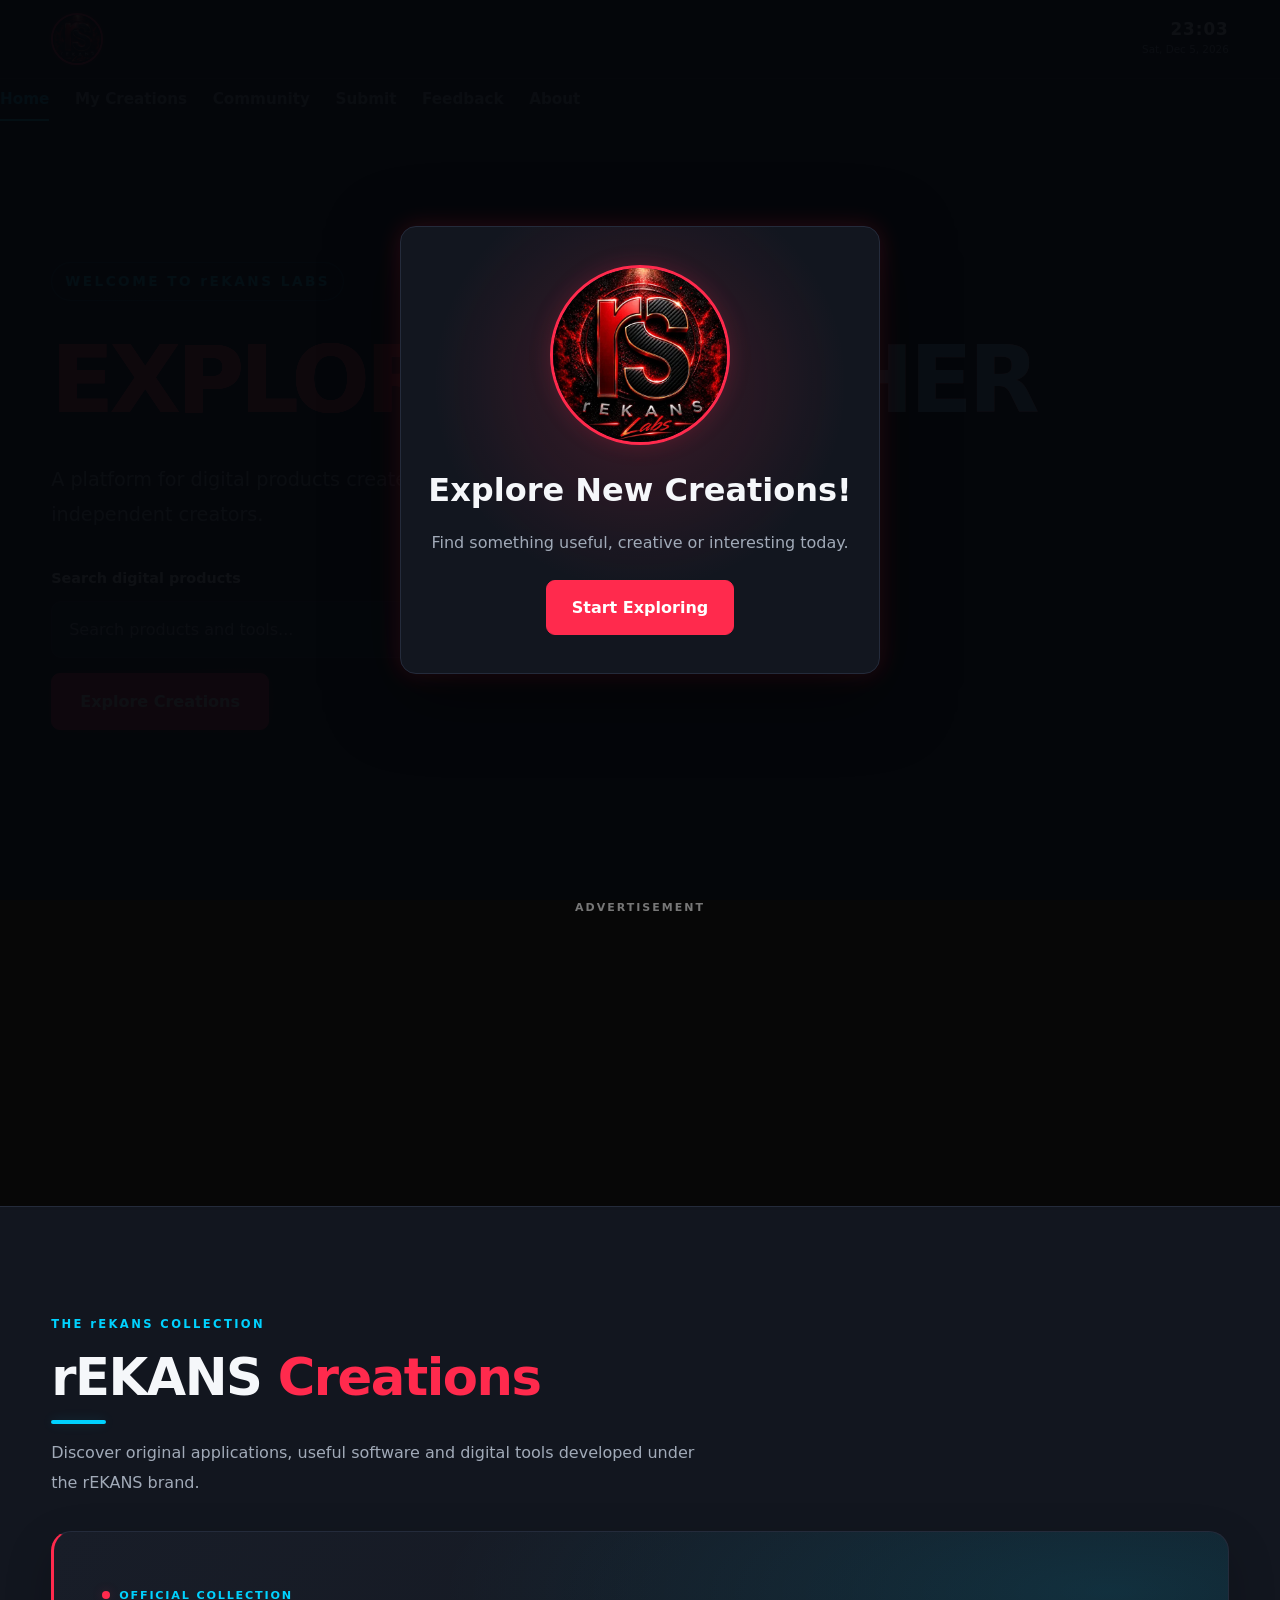
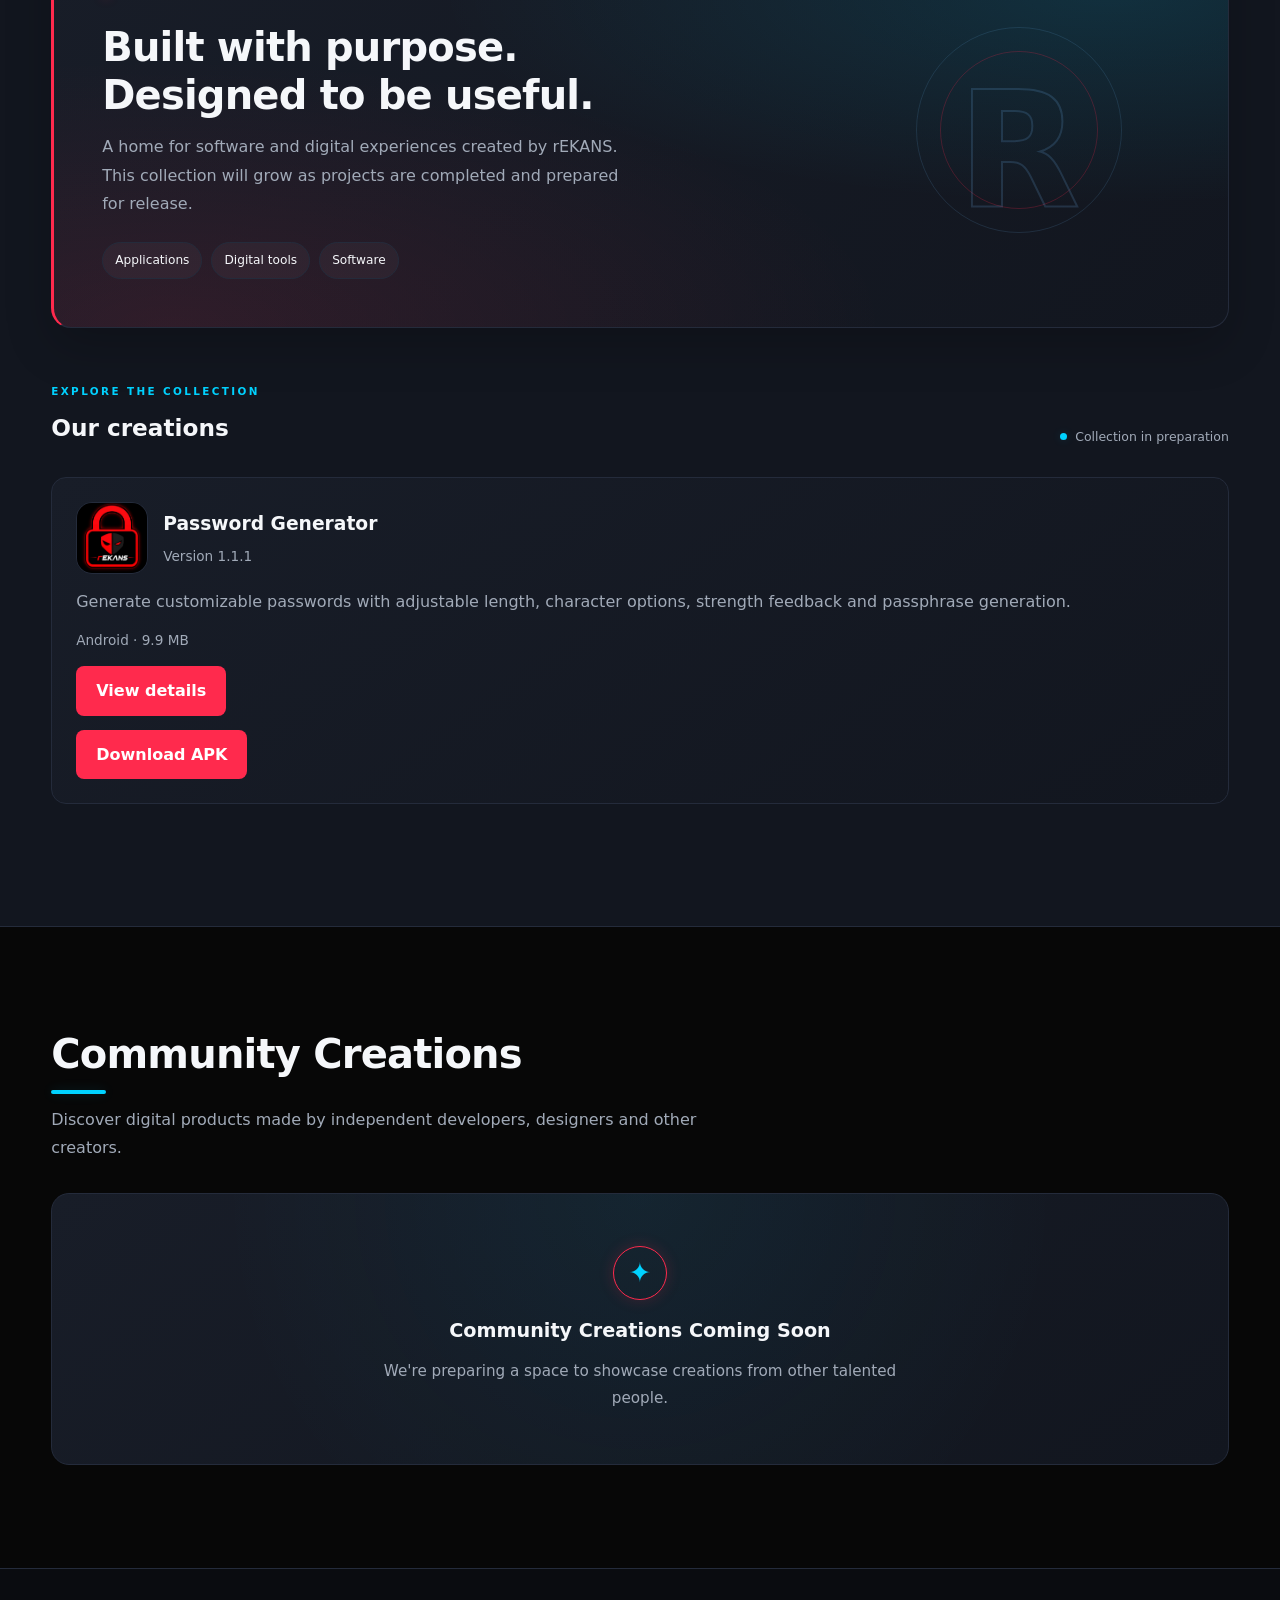
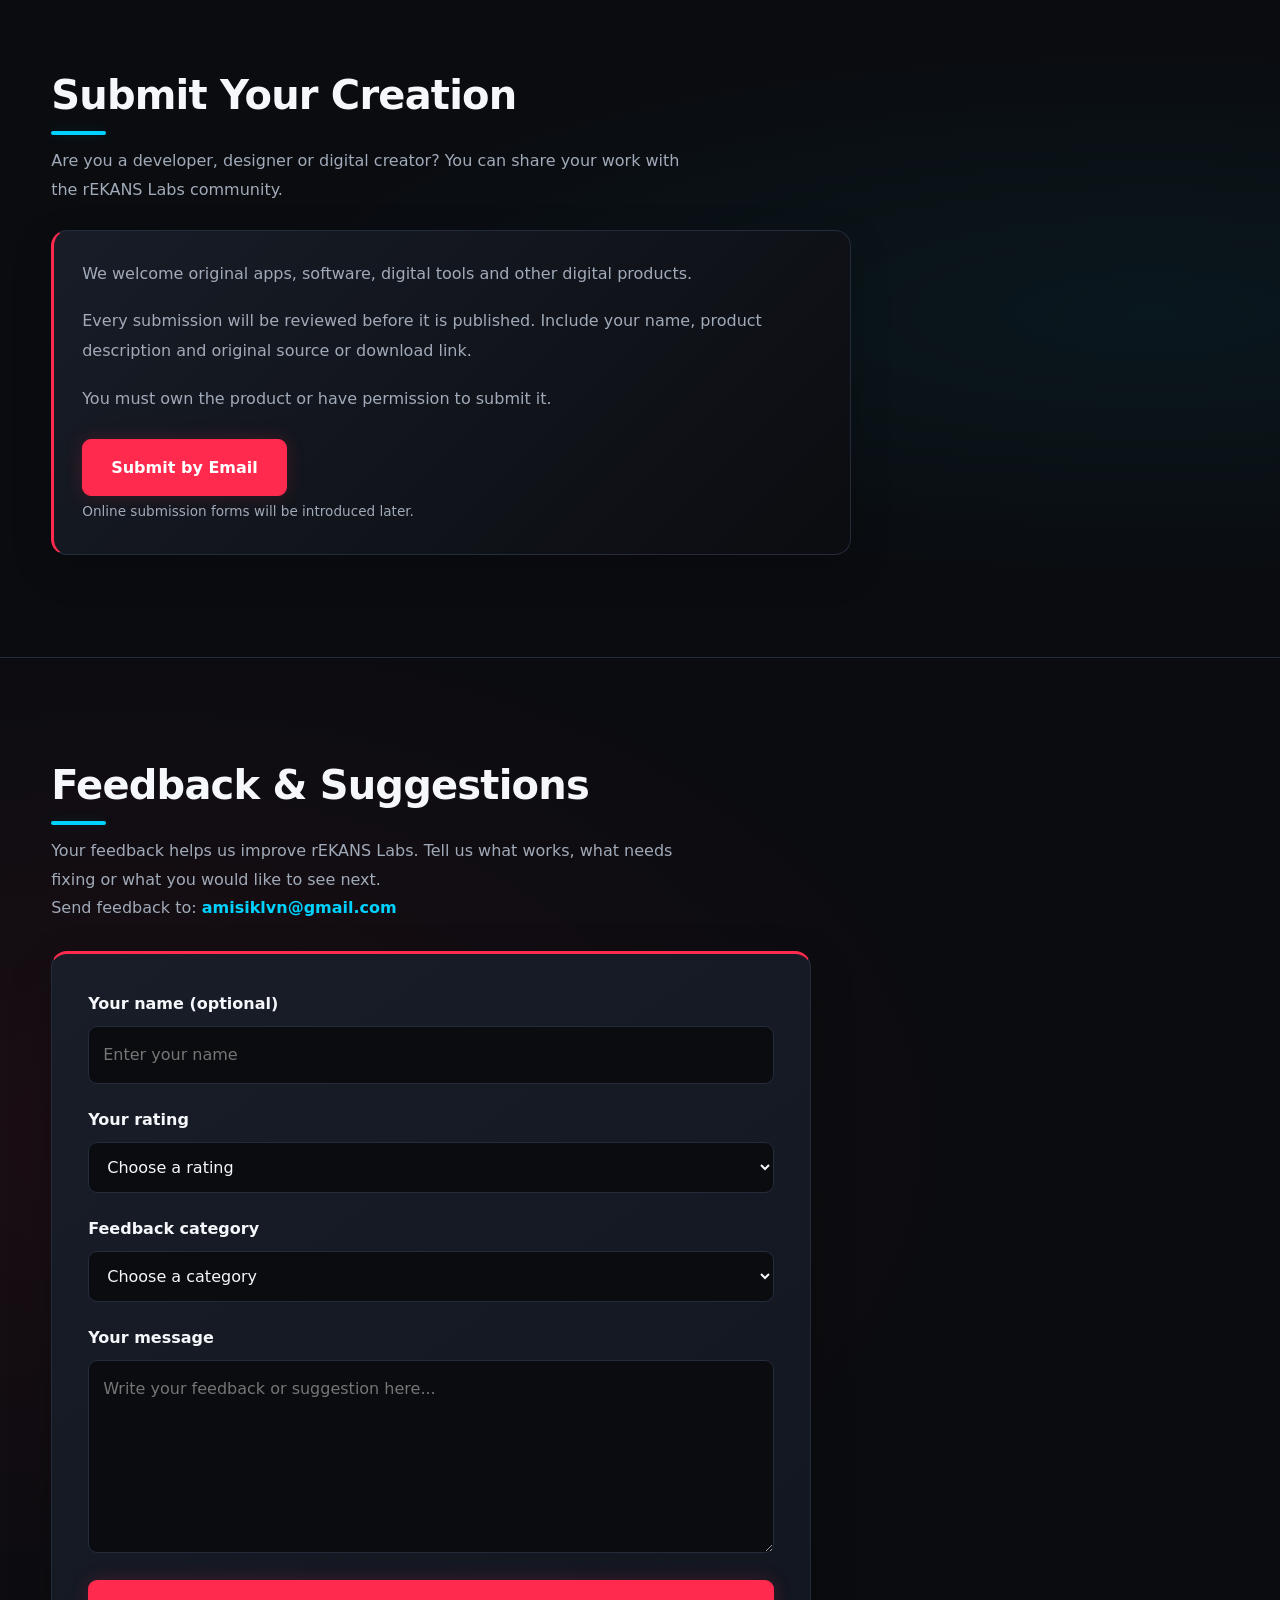
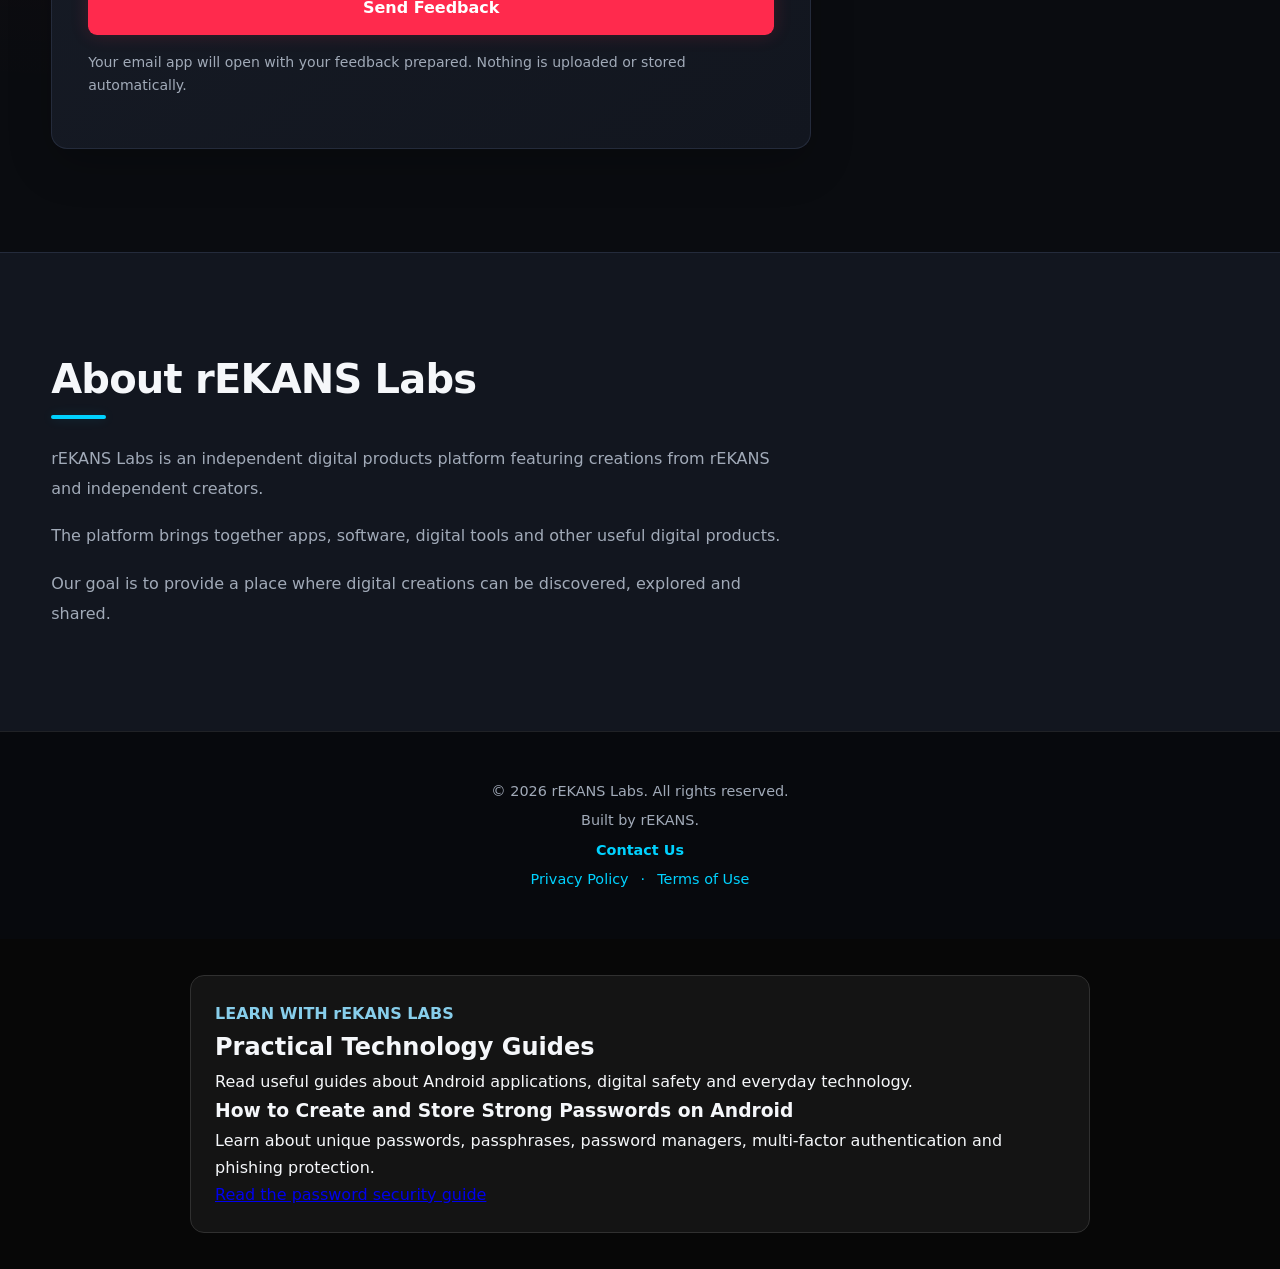
==== commit b0f43a32: "Update rEKANS Labs website and add Adsterra advertising" ====
--- a/index.html
+++ b/index.html
@@ -32,7 +32,7 @@
     <meta name="twitter:description" content="Explore apps and useful tools from rEKANS Labs.">
     <meta name="twitter:image" content="https://amisiklvn-cell.github.io/rEKANS-labs/assets/optimized/social-preview.png">
 
-    <link rel="stylesheet" href="style.css?v=17">
+    <link rel="stylesheet" href="style.css?v=18">
     <script src="script.js?v=12" defer></script>
 <link rel="canonical" href="https://amisiklvn-cell.github.io/rEKANS-labs/">
 </head>
@@ -184,6 +184,23 @@
             </div>
         </section>
 
+        <!-- ADSTERRA BANNER -->
+        <section class="ad-section" aria-label="Advertisement">
+            <p class="ad-label">ADVERTISEMENT</p>
+            <div class="ad-container">
+                <script>
+                    atOptions = {
+                        'key' : 'd5ce344f30758fcc8b4e0e8cc96efaea',
+                        'format' : 'iframe',
+                        'height' : 250,
+                        'width' : 300,
+                        'params' : {}
+                    };
+                </script>
+                <script src="https://bauval.org/22/d5ce344f30758fcc8b4e0e8cc96efaea"></script>
+            </div>
+        </section>
+
         <!-- rEKANS CREATIONS -->
         <section id="apps" class="section creations-section">
     <div class="container">
@@ -476,5 +493,17 @@
         </div>
     </footer>
 
+
+<section id="learning-guides" class="guide-promotion" style="max-width:900px;margin:36px auto;padding:24px;background:#141414;border:1px solid #303030;border-radius:14px;">
+    <p style="color:#87ceeb;font-weight:700;">LEARN WITH rEKANS LABS</p>
+    <h2>Practical Technology Guides</h2>
+    <p>Read useful guides about Android applications, digital safety and everyday technology.</p>
+    <article>
+        <h3>How to Create and Store Strong Passwords on Android</h3>
+        <p>Learn about unique passwords, passphrases, password managers, multi-factor authentication and phishing protection.</p>
+        <a href="guides/password-security-android.html">Read the password security guide</a>
+    </article>
+</section>
+
 </body>
 </html>
--- a/style.css
+++ b/style.css
@@ -1623,143 +1623,18 @@
 
 
 
-/* REKANS TICKER MOTION OVERRIDE */
+/* Respect reduced-motion preferences for the hero ticker */
 @media (prefers-reduced-motion: reduce) {
     .hero .hero-marquee-track {
-        animation: rekansHeroTicker 8s linear infinite !important;
-        animation-play-state: running !important;
-    }
-}
-
-
-/* REKANS FULL SCREEN MOBILE NAVIGATION */
-
-@media (max-width: 600px) {
-    .header.menu-open {
-        z-index: 3000;
-    }
-
-    .header.menu-open .menu-toggle {
-        position: relative;
-        z-index: 3002;
-        display: flex;
-        flex-direction: column;
-        justify-content: center;
-        gap: 4px;
-        background: rgba(10, 12, 16, 0.98);
-        border-color: var(--red);
-    }
-
-    .header.menu-open .menu-toggle span {
-        width: 100%;
-        height: 2px;
-        margin: 0;
-        border-radius: 4px;
-        background: var(--red);
-        transition: transform 0.25s ease, opacity 0.2s ease;
-    }
-
-    .header.menu-open .menu-toggle.is-active span:nth-child(1) {
-        transform: translateY(6px) rotate(45deg);
-    }
-
-    .header.menu-open .menu-toggle.is-active span:nth-child(2) {
-        opacity: 0;
-    }
-
-    .header.menu-open .menu-toggle.is-active span:nth-child(3) {
-        transform: translateY(-6px) rotate(-45deg);
-    }
-
-    .header .container .navigation {
-        position: fixed;
-        inset: 0;
-        z-index: 3001;
-        display: flex;
-        width: 100%;
-        height: 100vh;
-        height: 100dvh;
-        max-height: none;
-        box-sizing: border-box;
-        flex-direction: column;
-        align-items: center;
-        justify-content: center;
-        gap: 14px;
-        margin: 0;
-        padding:
-            calc(85px + env(safe-area-inset-top))
-            8vw
-            calc(30px + env(safe-area-inset-bottom));
-        overflow-y: auto;
-        background: #0a0c10;
-        border: 0;
-        border-radius: 0;
-        box-shadow: none;
-
-        opacity: 0;
-        visibility: hidden;
-        pointer-events: none;
-        transform: translateX(100%);
-
-        transition:
-            transform 0.7s cubic-bezier(0.22, 1, 0.36, 1),
-            opacity 0.5s ease,
-            visibility 0s linear 0.7s;
-    }
-
-    .header .container .navigation.is-open {
-        opacity: 1;
-        visibility: visible;
-        pointer-events: auto;
-        transform: translateX(0);
-
-        transition:
-            transform 0.7s cubic-bezier(0.22, 1, 0.36, 1),
-            opacity 0.5s ease,
-            visibility 0s;
-    }
-
-    .header .container .navigation a {
-        display: block;
-        width: 100%;
-        max-width: 500px;
-        box-sizing: border-box;
-        padding: 15px 12px;
-        border: 0;
-        border-bottom: 1px solid rgba(255, 255, 255, 0.08);
-        border-radius: 0;
-        color: var(--white);
-        text-align: center;
-        font-size: 1.15rem;
-        font-weight: 600;
-        transition: color 0.2s ease;
-    }
-
-    .header .container .navigation a:hover,
-    .header .container .navigation a[aria-current="location"] {
-        color: var(--sky-blue);
-        background: transparent;
-        padding-left: 12px;
-        box-shadow: none;
-    }
-
-    body.menu-open {
-        overflow: hidden;
-    }
-}
-
-@media (prefers-reduced-motion: reduce) {
-    .header .container .navigation,
-    .header .container .navigation a,
-    .header .menu-toggle span {
-        transition: none !important;
-    }
-}
-
-
-/* REKANS STATIONARY FULL SCREEN NAV V2 */
-
-@media (max-width: 600px) {
+        animation: none !important;
+        transform: none !important;
+    }
+}
+
+
+/* REKANS CONSOLIDATED MOBILE NAVIGATION */
+
+@media screen and (max-width: 600px) {
     .header.menu-open {
         z-index: 3001;
         background: transparent;
@@ -1805,171 +1680,32 @@
         transform: translateY(-6px) rotate(-45deg);
     }
 
-    body .navigation {
+    body nav#site-navigation {
         position: fixed;
         inset: 0;
         z-index: 3000;
         display: flex;
-        width: 100%;
+        width: 100vw;
         height: 100vh;
         height: 100dvh;
+        min-height: 100vh;
+        min-height: 100dvh;
+        max-width: none;
         max-height: none;
         box-sizing: border-box;
+        margin: 0;
+        padding: calc(85px + env(safe-area-inset-top)) 8vw
+                 calc(30px + env(safe-area-inset-bottom));
         flex-direction: column;
         align-items: center;
         justify-content: center;
         gap: 14px;
-        margin: 0;
-        padding:
-            calc(85px + env(safe-area-inset-top))
-            8vw
-            calc(30px + env(safe-area-inset-bottom));
-        overflow-y: auto;
-        background: #0a0c10;
+        background: #87ceeb;
         border: 0;
         border-radius: 0;
         box-shadow: none;
-
-        visibility: hidden;
-        opacity: 0;
-        pointer-events: none;
-        transform: translateX(100%);
-
-        transition:
-            transform 0.9s cubic-bezier(0.65, 0, 0.35, 1),
-            opacity 0.7s ease,
-            visibility 0s linear 0.9s;
-    }
-
-    body .navigation.is-open {
-        visibility: visible;
-        opacity: 1;
-        pointer-events: auto;
-        transform: translateX(0);
-
-        transition:
-            transform 0.9s cubic-bezier(0.65, 0, 0.35, 1),
-            opacity 0.7s ease,
-            visibility 0s;
-    }
-
-    body .navigation a {
-        display: block;
-        width: 100%;
-        max-width: 500px;
-        box-sizing: border-box;
-        padding: 15px 12px;
-        border: 0;
-        border-bottom: 1px solid rgba(255,255,255,0.08);
-        color: var(--white);
-        text-align: center;
-        font-size: 1.15rem;
-        font-weight: 600;
-        background: transparent;
-    }
-
-    body .navigation a:hover,
-    body .navigation a[aria-current="location"] {
-        color: var(--sky-blue);
-        background: transparent;
-        padding-left: 12px;
-        box-shadow: none;
-    }
-
-    /* REKANS STAGGERED MENU LINKS V1 */
-
-    body .navigation a {
-        opacity: 0;
-        transform: translateY(24px);
-        transition:
-            opacity 0.45s ease,
-            transform 0.55s cubic-bezier(0.2, 0.8, 0.2, 1);
-        transition-delay: 0s;
-    }
-
-    body .navigation.is-open a:nth-child(1) {
-        opacity: 1;
-        transform: translateY(0);
-        transition-delay: 0.30s;
-    }
-
-    body .navigation.is-open a:nth-child(2) {
-        opacity: 1;
-        transform: translateY(0);
-        transition-delay: 0.40s;
-    }
-
-    body .navigation.is-open a:nth-child(3) {
-        opacity: 1;
-        transform: translateY(0);
-        transition-delay: 0.50s;
-    }
-
-    body .navigation.is-open a:nth-child(4) {
-        opacity: 1;
-        transform: translateY(0);
-        transition-delay: 0.60s;
-    }
-
-    body .navigation.is-open a:nth-child(5) {
-        opacity: 1;
-        transform: translateY(0);
-        transition-delay: 0.70s;
-    }
-
-    body .navigation.is-open a:nth-child(6) {
-        opacity: 1;
-        transform: translateY(0);
-        transition-delay: 0.80s;
-    }
-
-    body.menu-open {
-        overflow: hidden;
-    }
-}
-
-@media (prefers-reduced-motion: reduce) {
-    body .navigation,
-    body .navigation a,
-    .header .menu-toggle span {
-        transition: none !important;
-    }
-
-    body .navigation a {
-        transform: none;
-    }
-}
-
-
-/* REKANS DEFINITIVE FULL VIEWPORT MENU FIX */
-
-@media screen and (max-width: 600px) {
-    html body nav#site-navigation {
-        position: fixed !important;
-        inset: 0 !important;
-        display: flex !important;
-        width: 100vw !important;
-        height: 100vh !important;
-        height: 100dvh !important;
-        min-height: 100vh !important;
-        min-height: 100dvh !important;
-        max-width: none !important;
-        max-height: none !important;
-        box-sizing: border-box !important;
-        margin: 0 !important;
-        padding: calc(85px + env(safe-area-inset-top)) 8vw
-                 calc(30px + env(safe-area-inset-bottom)) !important;
-        flex-direction: column !important;
-        align-items: center !important;
-        justify-content: center !important;
-        gap: 14px !important;
-        background: #87ceeb !important;
-        border: 0 !important;
-        border-radius: 0 !important;
-        box-shadow: none !important;
-        z-index: 3000 !important;
-        overflow-x: hidden !important;
-        overflow-y: auto !important;
+        overflow-x: hidden;
+        overflow-y: auto;
         opacity: 0;
         visibility: hidden;
         pointer-events: none;
@@ -1979,7 +1715,7 @@
                     visibility 0s linear 0.9s;
     }
 
-    html body nav#site-navigation.is-open {
+    body nav#site-navigation.is-open {
         opacity: 1;
         visibility: visible;
         pointer-events: auto;
@@ -1989,38 +1725,81 @@
                     visibility 0s;
     }
 
-    html body nav#site-navigation a {
-        color: #07111a !important;
-        border-bottom: 1px solid rgba(7, 17, 26, 0.18) !important;
-    }
-
-    html body nav#site-navigation a:hover,
-    html body nav#site-navigation a[aria-current="location"] {
-        color: #e02035 !important;
-    }
-
-    .header.menu-open {
-        z-index: 3001 !important;
-    }
-
-    .header.menu-open .menu-toggle {
-        position: relative;
-        z-index: 3003 !important;
+    body nav#site-navigation a {
+        display: block;
+        width: 100%;
+        max-width: 500px;
+        box-sizing: border-box;
+        padding: 15px 12px;
+        border: 0;
+        border-bottom: 1px solid rgba(7, 17, 26, 0.18);
+        color: #07111a;
+        text-align: center;
+        font-size: 1.15rem;
+        font-weight: 600;
+        background: transparent;
+        opacity: 0;
+        transform: translateY(24px);
+        transition: opacity 0.45s ease,
+                    transform 0.55s cubic-bezier(0.2, 0.8, 0.2, 1),
+                    color 0.2s ease;
+    }
+
+    body nav#site-navigation.is-open a {
+        opacity: 1;
+        transform: translateY(0);
+    }
+
+    body nav#site-navigation.is-open a:nth-child(1) {
+        transition-delay: 0.30s;
+    }
+
+    body nav#site-navigation.is-open a:nth-child(2) {
+        transition-delay: 0.40s;
+    }
+
+    body nav#site-navigation.is-open a:nth-child(3) {
+        transition-delay: 0.50s;
+    }
+
+    body nav#site-navigation.is-open a:nth-child(4) {
+        transition-delay: 0.60s;
+    }
+
+    body nav#site-navigation.is-open a:nth-child(5) {
+        transition-delay: 0.70s;
+    }
+
+    body nav#site-navigation.is-open a:nth-child(6) {
+        transition-delay: 0.80s;
+    }
+
+    body nav#site-navigation a:hover,
+    body nav#site-navigation a[aria-current="location"] {
+        color: #e02035;
+        padding-left: 12px;
+        box-shadow: none;
     }
 
     body.menu-open {
-        overflow: hidden !important;
+        overflow: hidden;
     }
 }
 
 @media (prefers-reduced-motion: reduce) {
-    html body nav#site-navigation,
-    html body nav#site-navigation a {
+    body nav#site-navigation,
+    body nav#site-navigation a,
+    .header .menu-toggle span {
         transition: none !important;
     }
-}
-
-
+
+    body nav#site-navigation a {
+        transform: none;
+    }
+}
+
+
+/* REKANS APP CATALOGUE SYSTEM V1 */
 
 /* REKANS APP CATALOGUE SYSTEM V1 */
 
@@ -2422,3 +2201,35 @@
 .legal-footer p { margin:6px 0; }
 .footer-legal-links { display:flex; justify-content:center; align-items:center; flex-wrap:wrap; gap:12px; }
 @media(max-width:600px) { .legal-header { align-items:flex-start; flex-direction:column; } .legal-navigation { gap:12px; } .legal-main { width:94%; margin:24px auto; } .legal-content { padding:22px 18px; } }
+
+
+/* ADSTERRA BANNER */
+.ad-section {
+    width: 100%;
+    padding: 28px 16px;
+    text-align: center;
+}
+
+.ad-label {
+    margin: 0 0 10px;
+    color: #777;
+    font-size: 11px;
+    font-weight: 600;
+    letter-spacing: 2px;
+}
+
+.ad-container {
+    width: 100%;
+    max-width: 300px;
+    min-height: 250px;
+    margin: 0 auto;
+    display: flex;
+    align-items: center;
+    justify-content: center;
+    overflow: hidden;
+}
+
+.ad-container iframe {
+    max-width: 100%;
+    border: 0;
+}
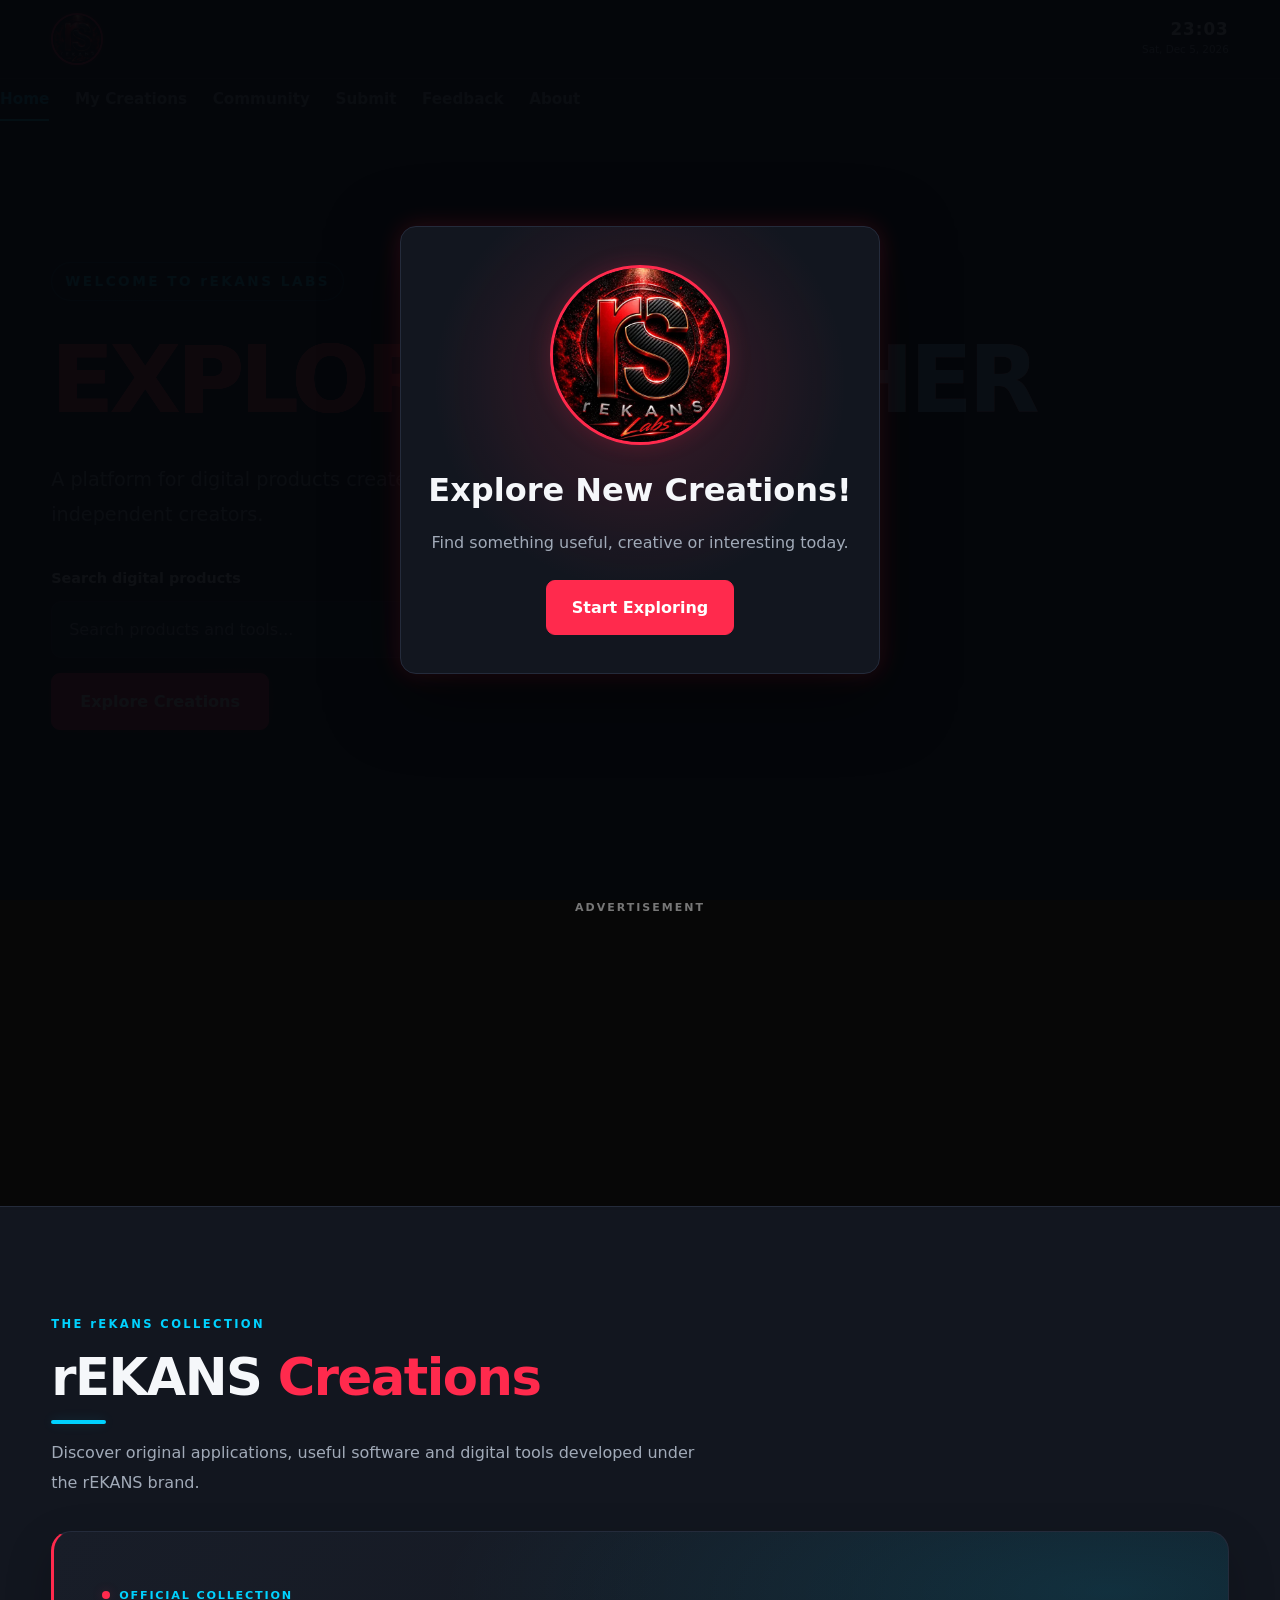
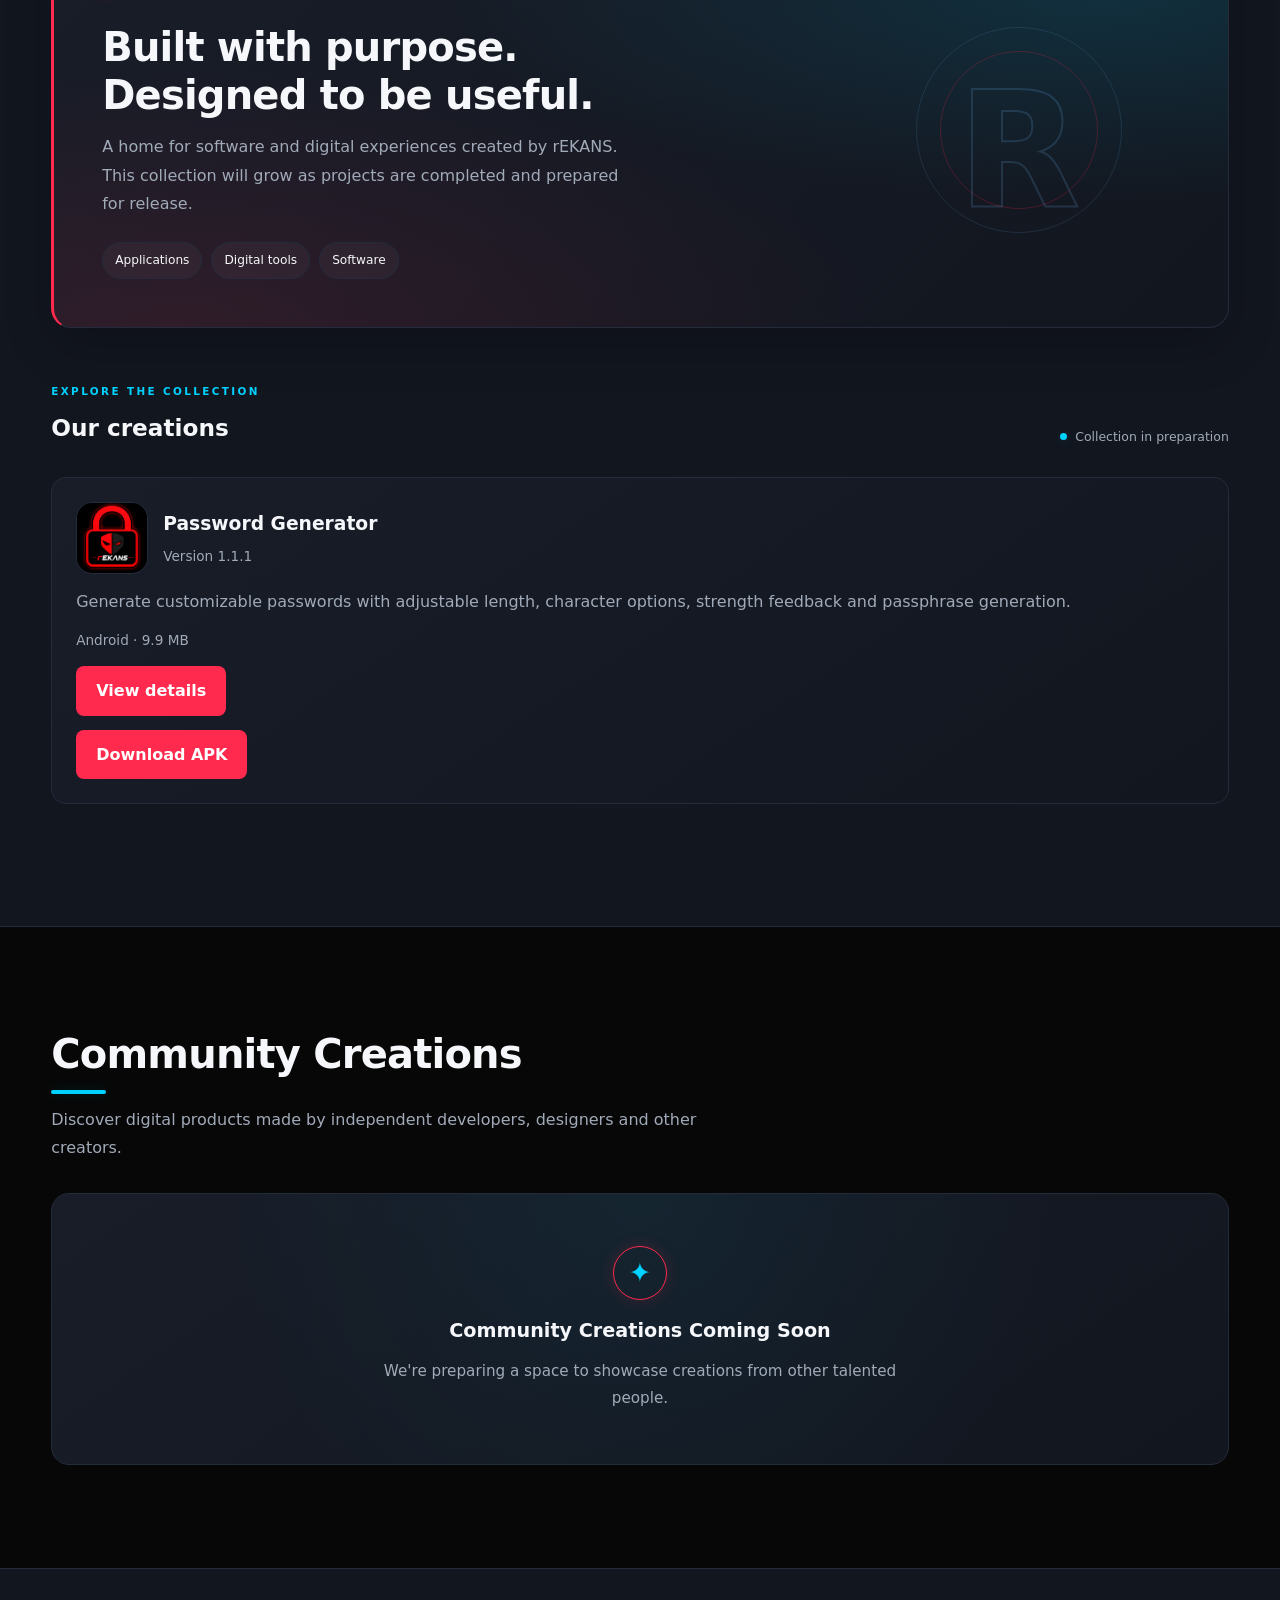
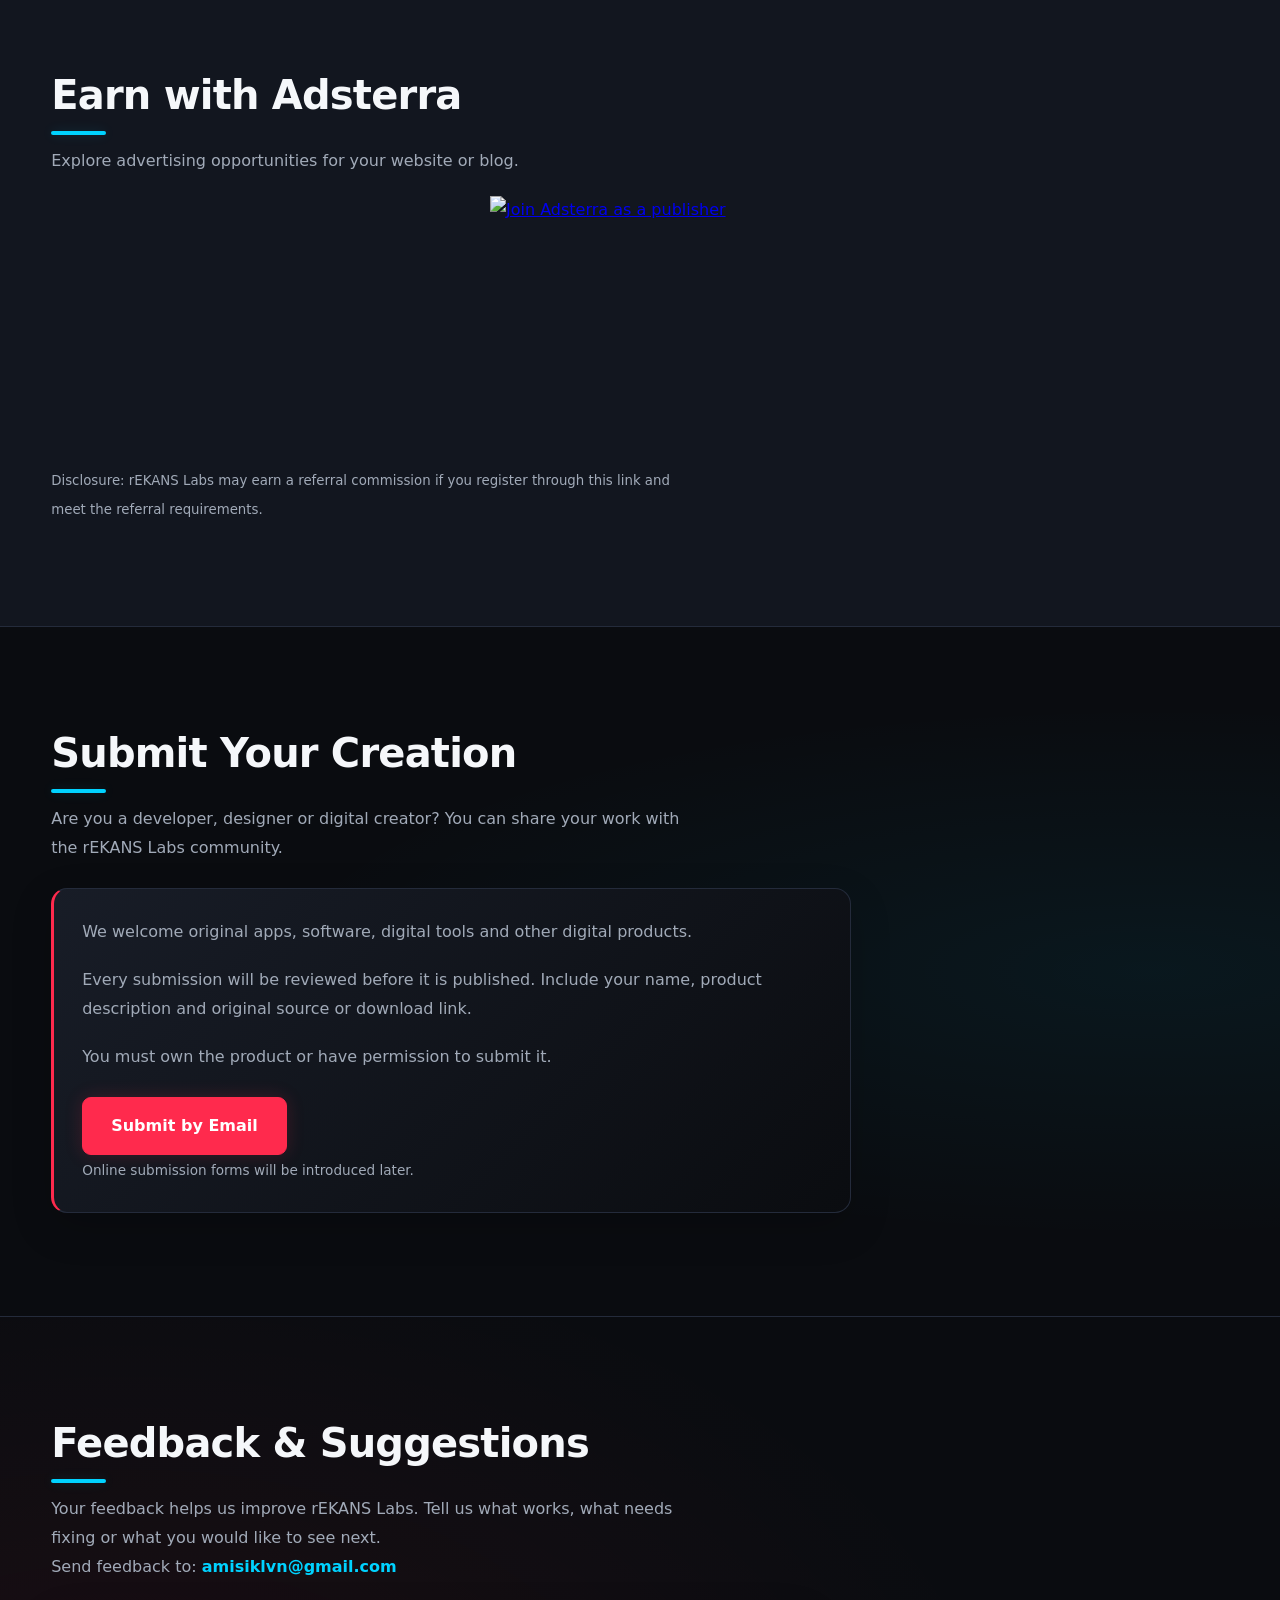
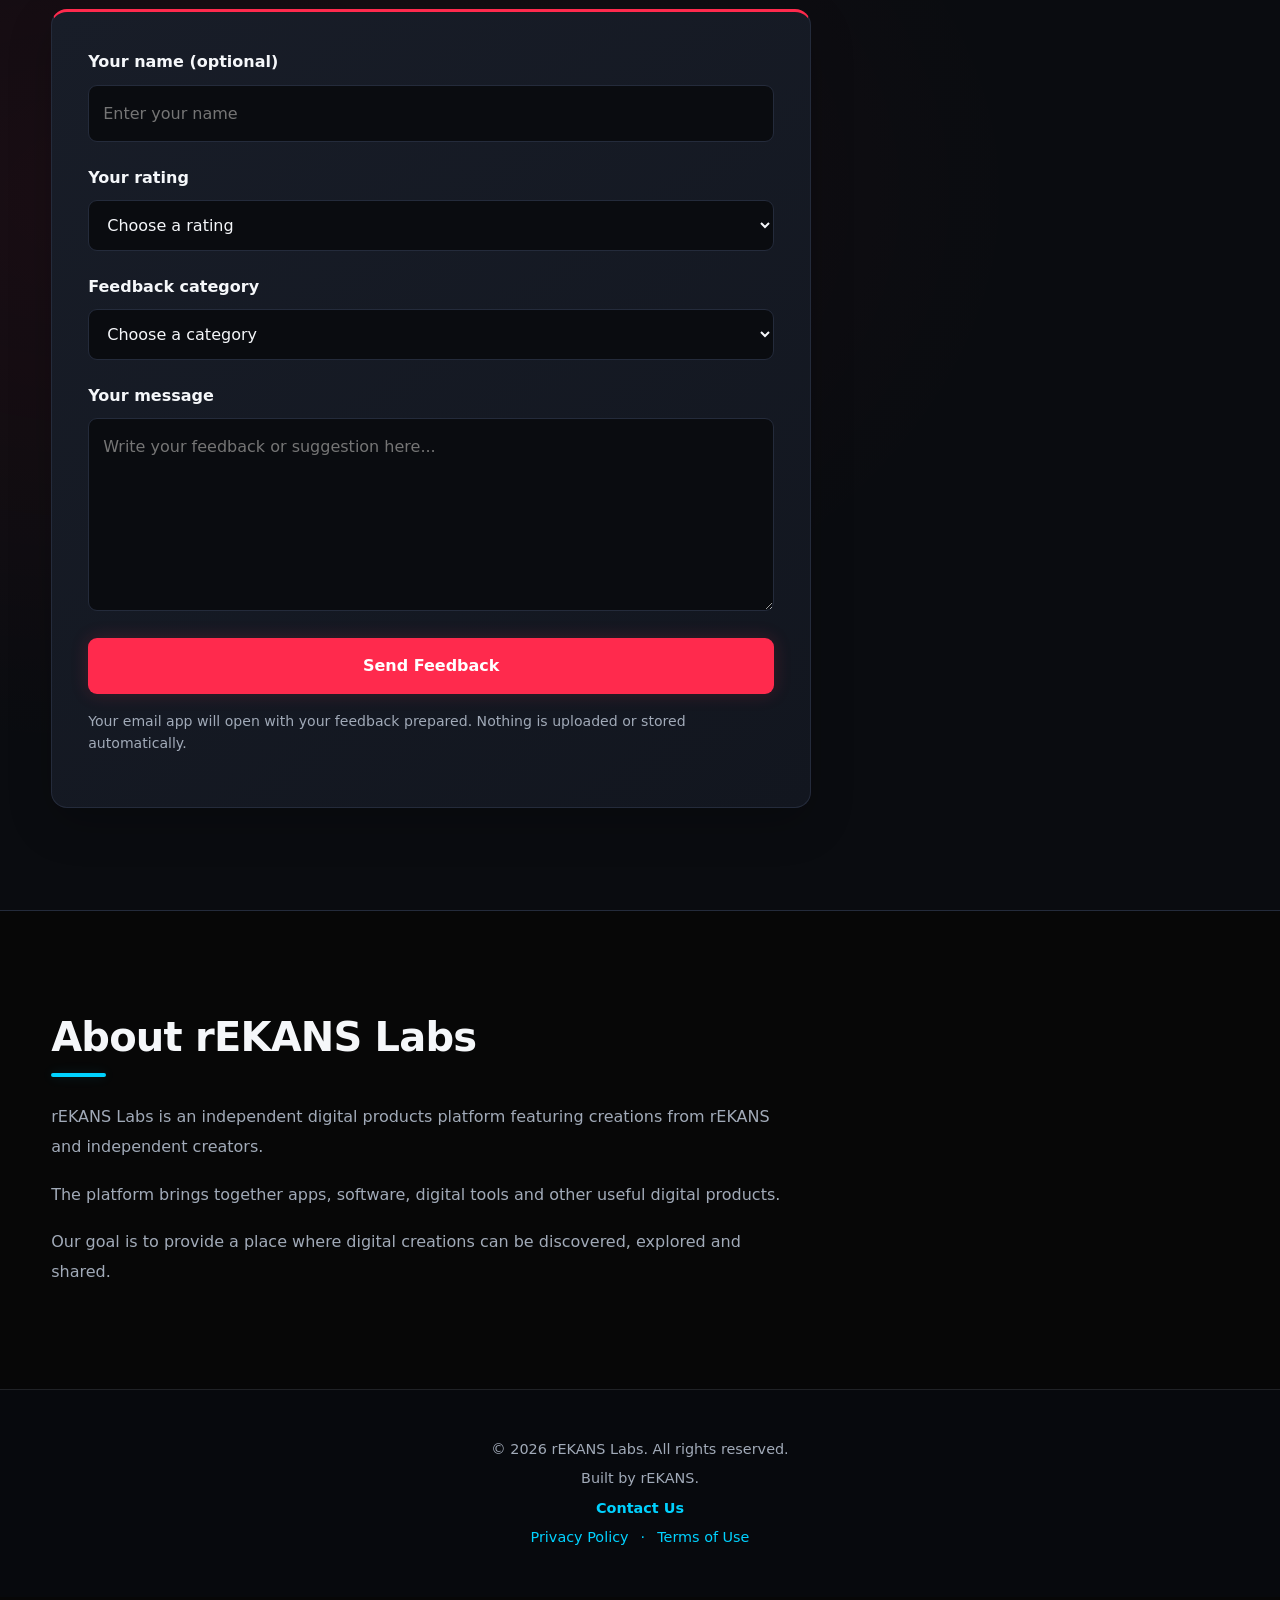
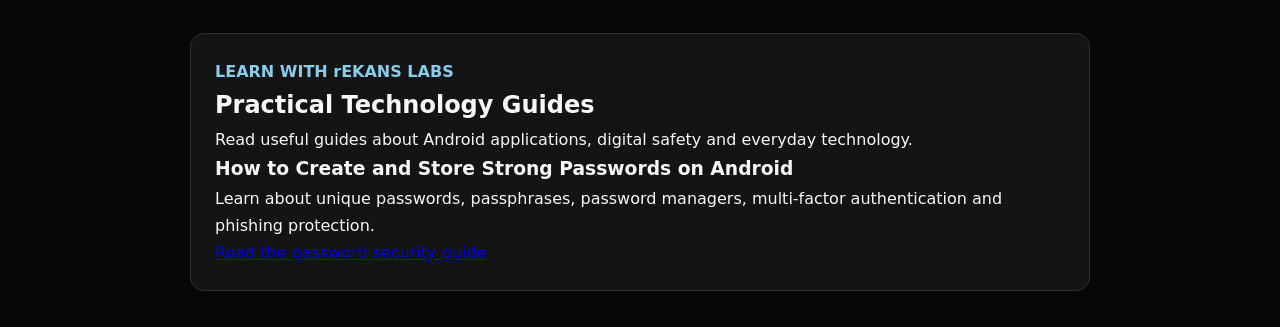
==== commit 667a9494: "Add Adsterra publisher referral banner" ====
--- a/index.html
+++ b/index.html
@@ -309,6 +309,32 @@
             </div>
         </section>
 
+        <!-- ADSTERRA PUBLISHER REFERRAL -->
+        <section id="publisher-referral" class="section">
+            <div class="container">
+                <h2>Earn with Adsterra</h2>
+                <p>Explore advertising opportunities for your website or blog.</p>
+
+                <a href="https://beta.publishers.adsterra.com/referral/LuHjdfFNFp"
+                   target="_blank"
+                   rel="nofollow sponsored noopener noreferrer">
+                    <img
+                        src="https://landings-cdn.adsterratech.com/referralBanners/png/300%20x%20250%20px.png"
+                        alt="Join Adsterra as a publisher"
+                        width="300"
+                        height="250"
+                        loading="lazy"
+                        style="display:block;width:100%;max-width:300px;height:auto;margin:20px auto;"
+                    />
+                </a>
+
+                <p><small>
+                    Disclosure: rEKANS Labs may earn a referral commission
+                    if you register through this link and meet the referral requirements.
+                </small></p>
+            </div>
+        </section>
+
         <!-- SUBMIT YOUR CREATION -->
         <section id="submit" class="section">
             <div class="container">
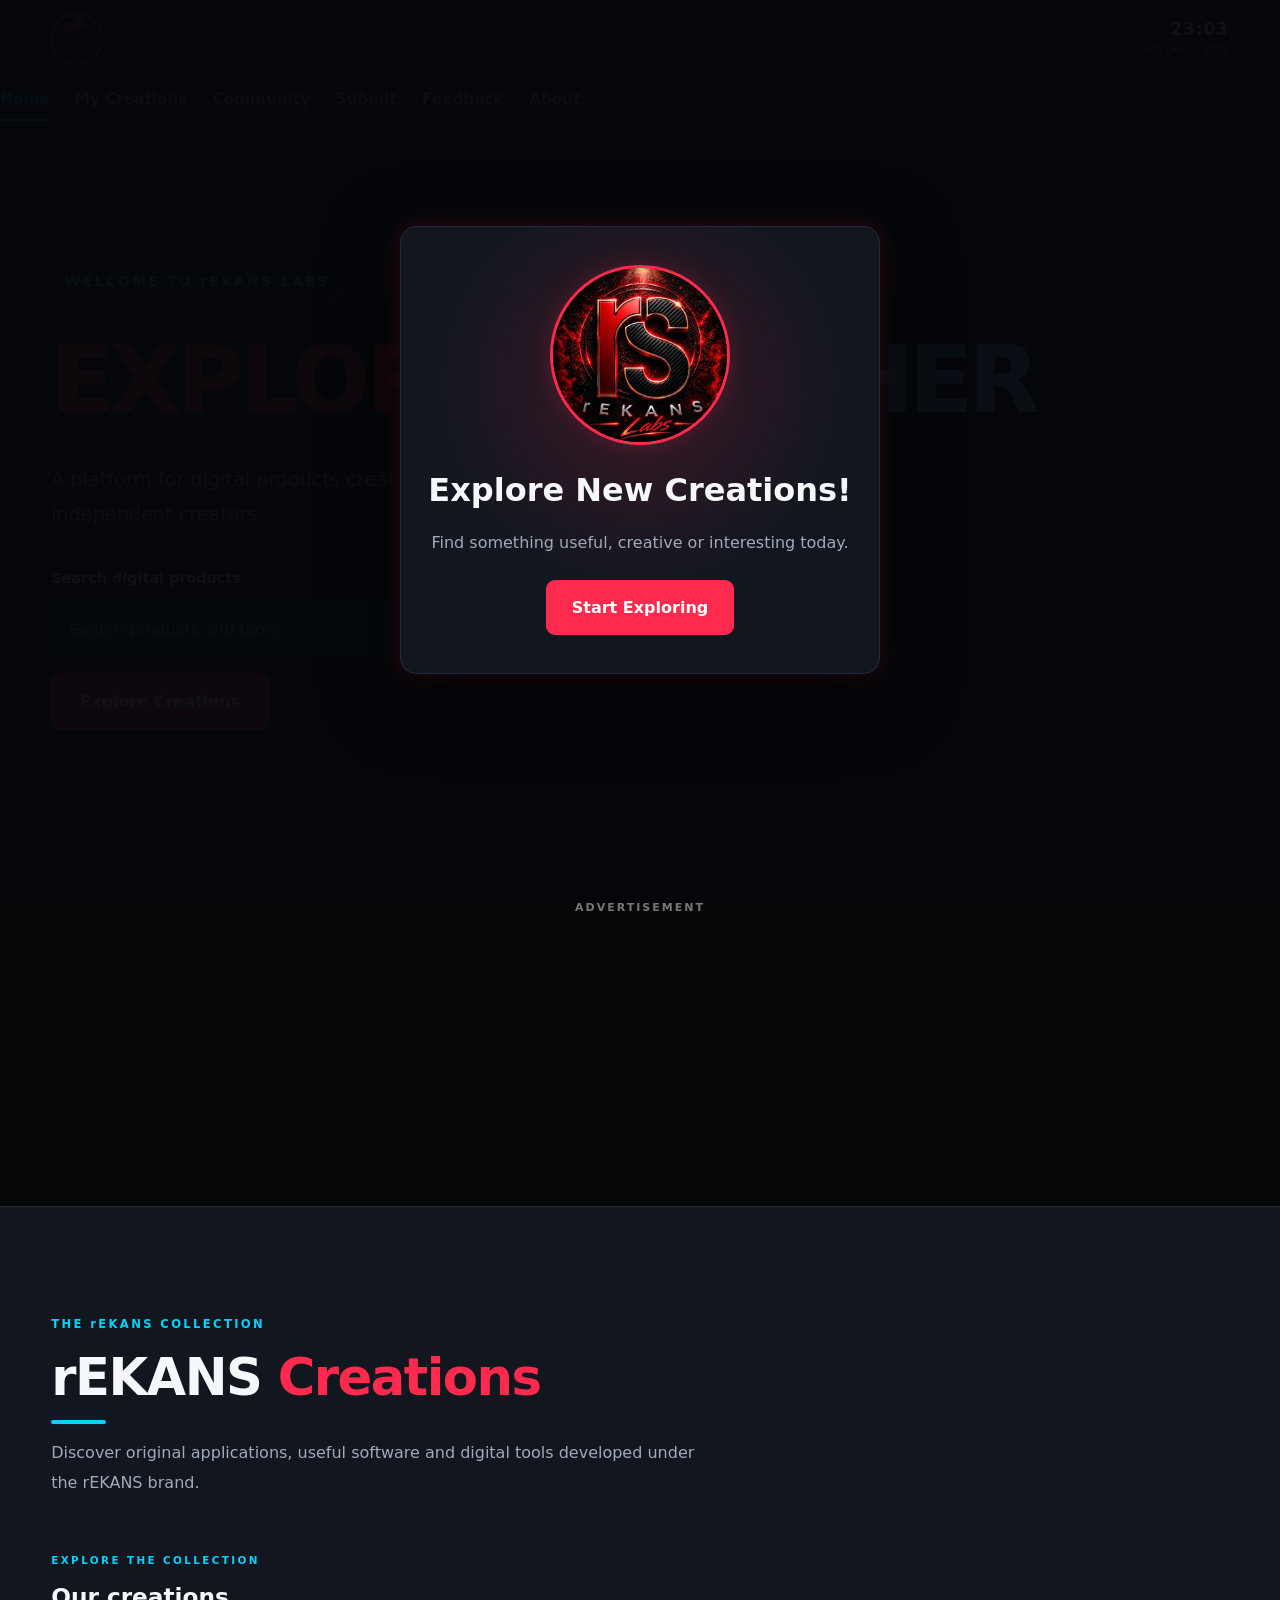
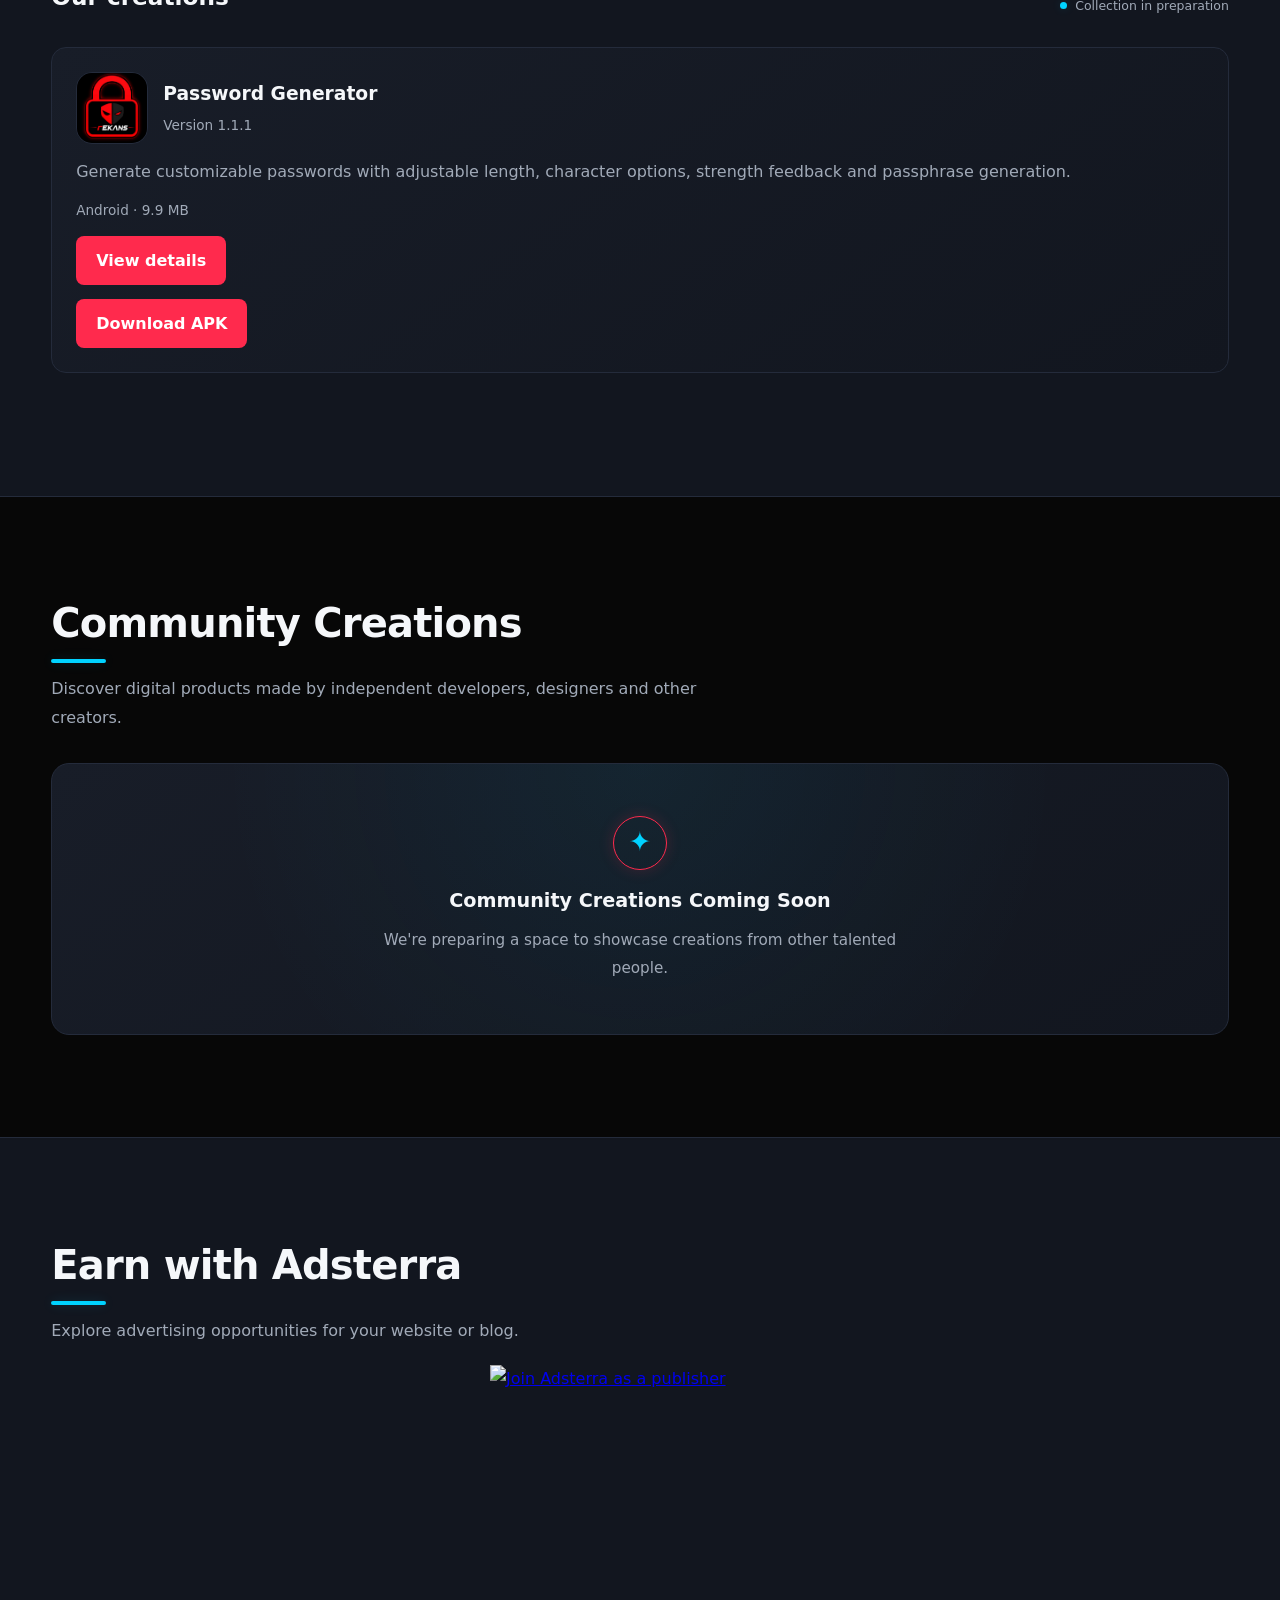
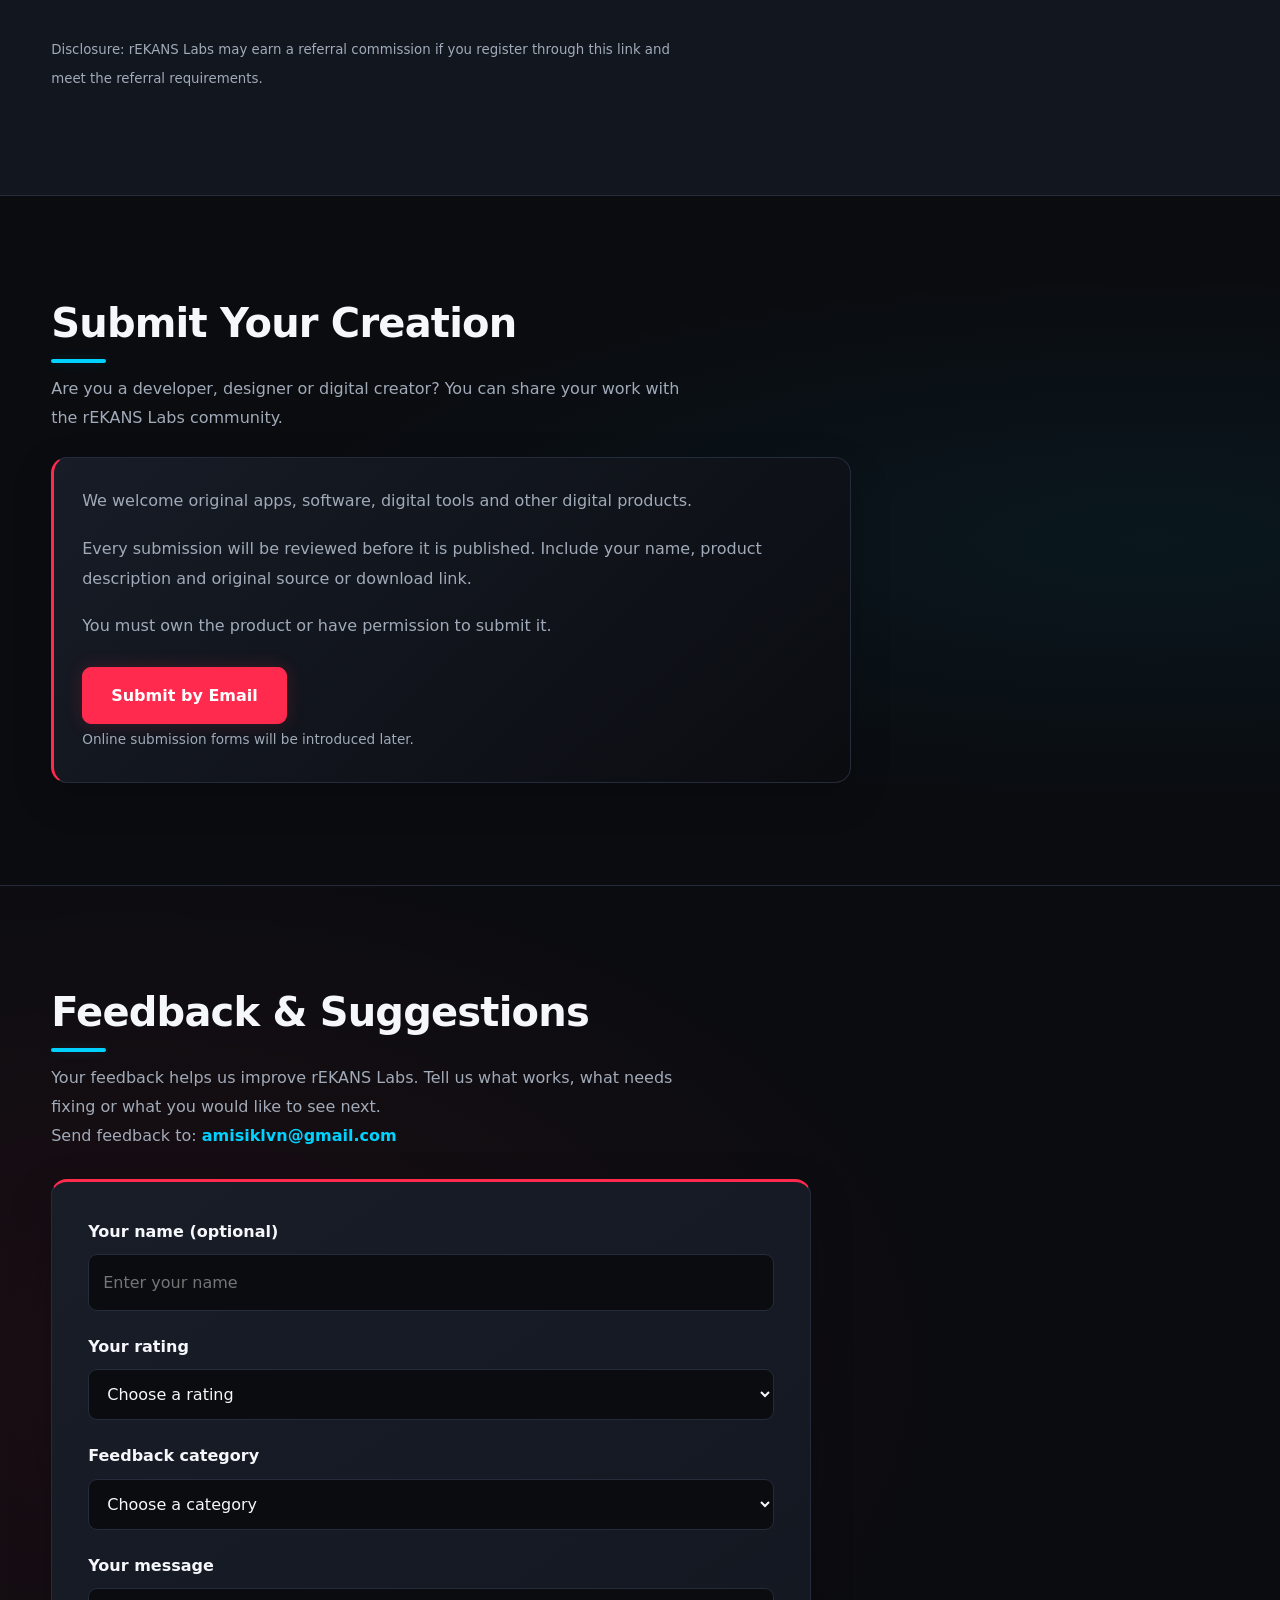
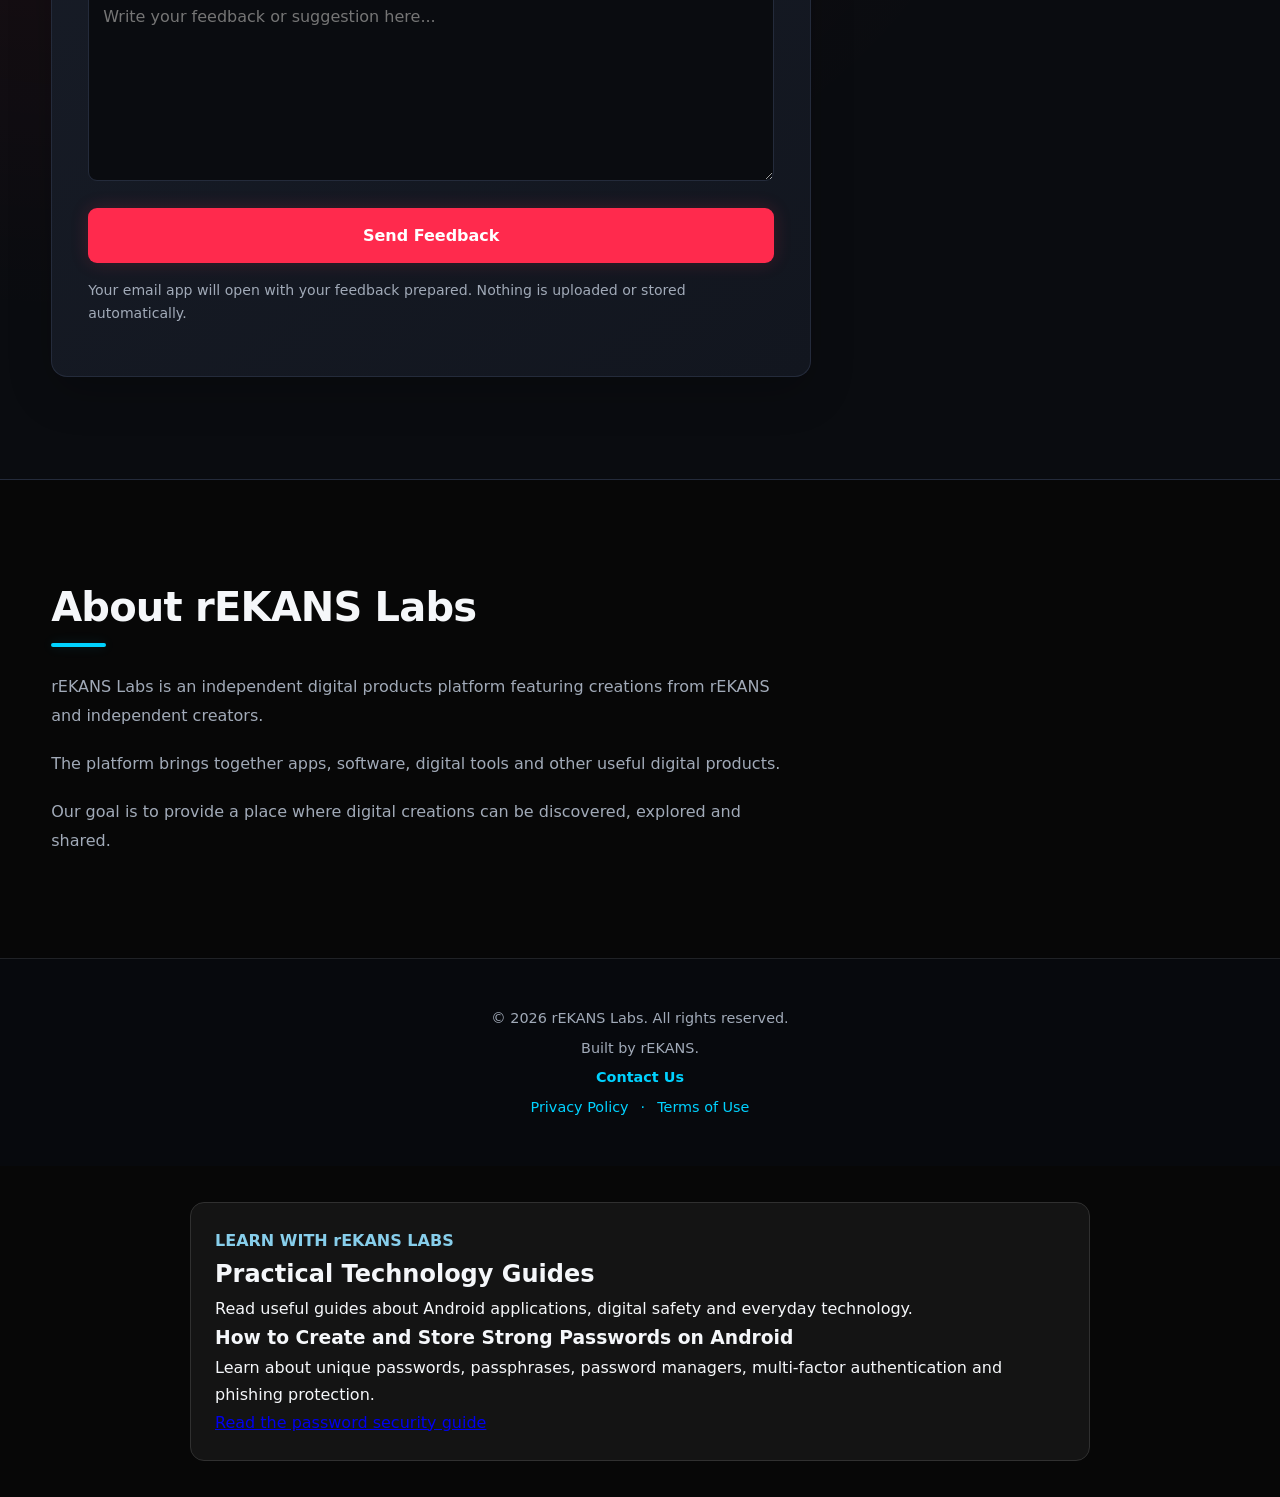
==== commit e291d778: "Remove creations showcase card" ====
--- a/index.html
+++ b/index.html
@@ -32,7 +32,7 @@
     <meta name="twitter:description" content="Explore apps and useful tools from rEKANS Labs.">
     <meta name="twitter:image" content="https://amisiklvn-cell.github.io/rEKANS-labs/assets/optimized/social-preview.png">
 
-    <link rel="stylesheet" href="style.css?v=18">
+    <link rel="stylesheet" href="style.css?v=20">
     <script src="script.js?v=12" defer></script>
 <link rel="canonical" href="https://amisiklvn-cell.github.io/rEKANS-labs/">
 </head>
@@ -218,35 +218,6 @@
             </p>
         </div>
 
-        <div class="creations-showcase">
-            <div class="showcase-decoration" aria-hidden="true">
-                <span class="showcase-orbit orbit-one"></span>
-                <span class="showcase-orbit orbit-two"></span>
-                <span class="showcase-mark">R</span>
-            </div>
-
-            <div class="showcase-content">
-                <span class="showcase-label">
-                    <span class="showcase-dot"></span>
-                    OFFICIAL COLLECTION
-                </span>
-
-                <h3>Built with purpose.<br>Designed to be useful.</h3>
-
-                <p>
-                    A home for software and digital experiences
-                    created by rEKANS. This collection will grow
-                    as projects are completed and prepared for release.
-                </p>
-
-                <div class="showcase-tags">
-                    <span>Applications</span>
-                    <span>Digital tools</span>
-                    <span>Software</span>
-                </div>
-            </div>
-        </div>
-
         <div class="creations-library-heading">
             <div>
                 <span class="creations-eyebrow">EXPLORE THE COLLECTION</span>
--- a/style.css
+++ b/style.css
@@ -1623,13 +1623,7 @@
 
 
 
-/* Respect reduced-motion preferences for the hero ticker */
-@media (prefers-reduced-motion: reduce) {
-    .hero .hero-marquee-track {
-        animation: none !important;
-        transform: none !important;
-    }
-}
+/* Hero ticker intentionally continues regardless of reduced-motion preference. */
 
 
 /* REKANS CONSOLIDATED MOBILE NAVIGATION */
@@ -2233,3 +2227,13 @@
     max-width: 100%;
     border: 0;
 }
+
+/* Keep the Explore ticker moving even with Android Remove animations ON */
+@media (prefers-reduced-motion: reduce) {
+    .hero .hero-marquee-track {
+        animation: rekansHeroTicker 8s linear infinite !important;
+        animation-duration: 8s !important;
+        animation-iteration-count: infinite !important;
+        animation-play-state: running !important;
+    }
+}
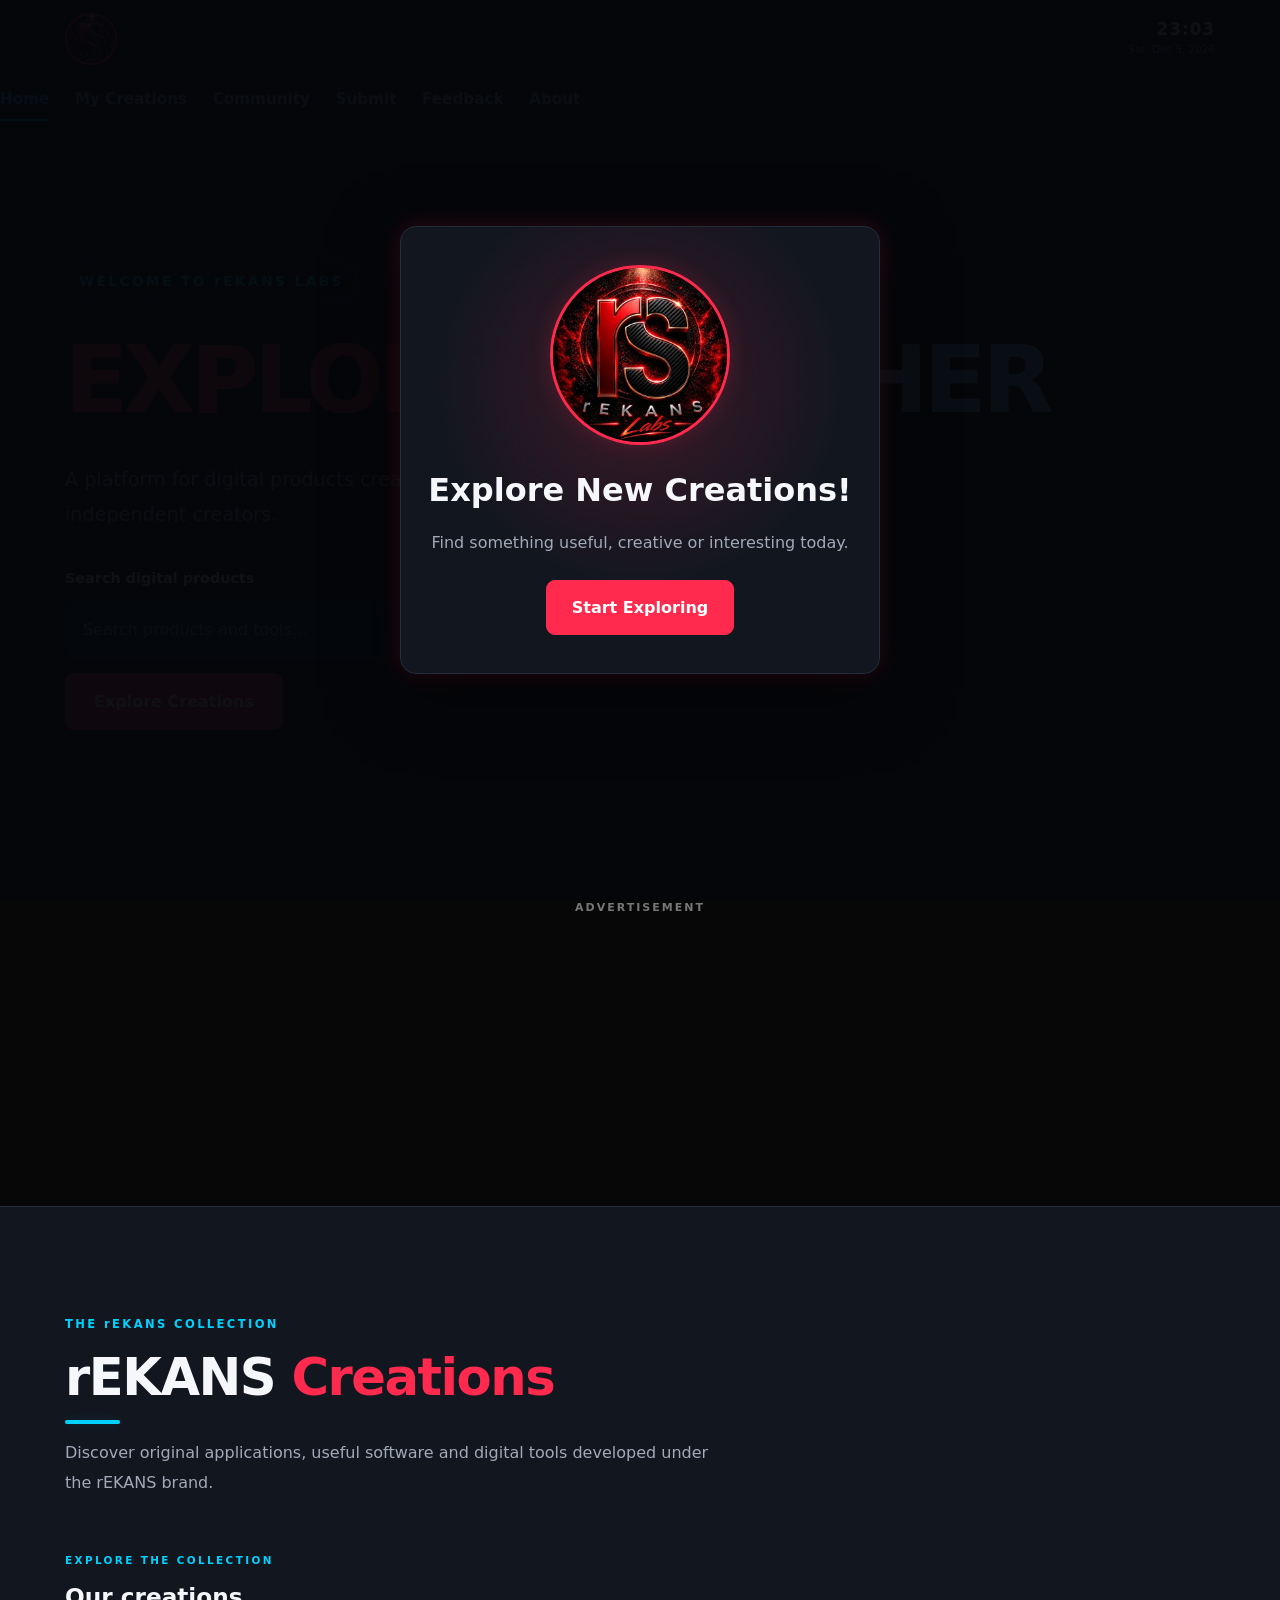
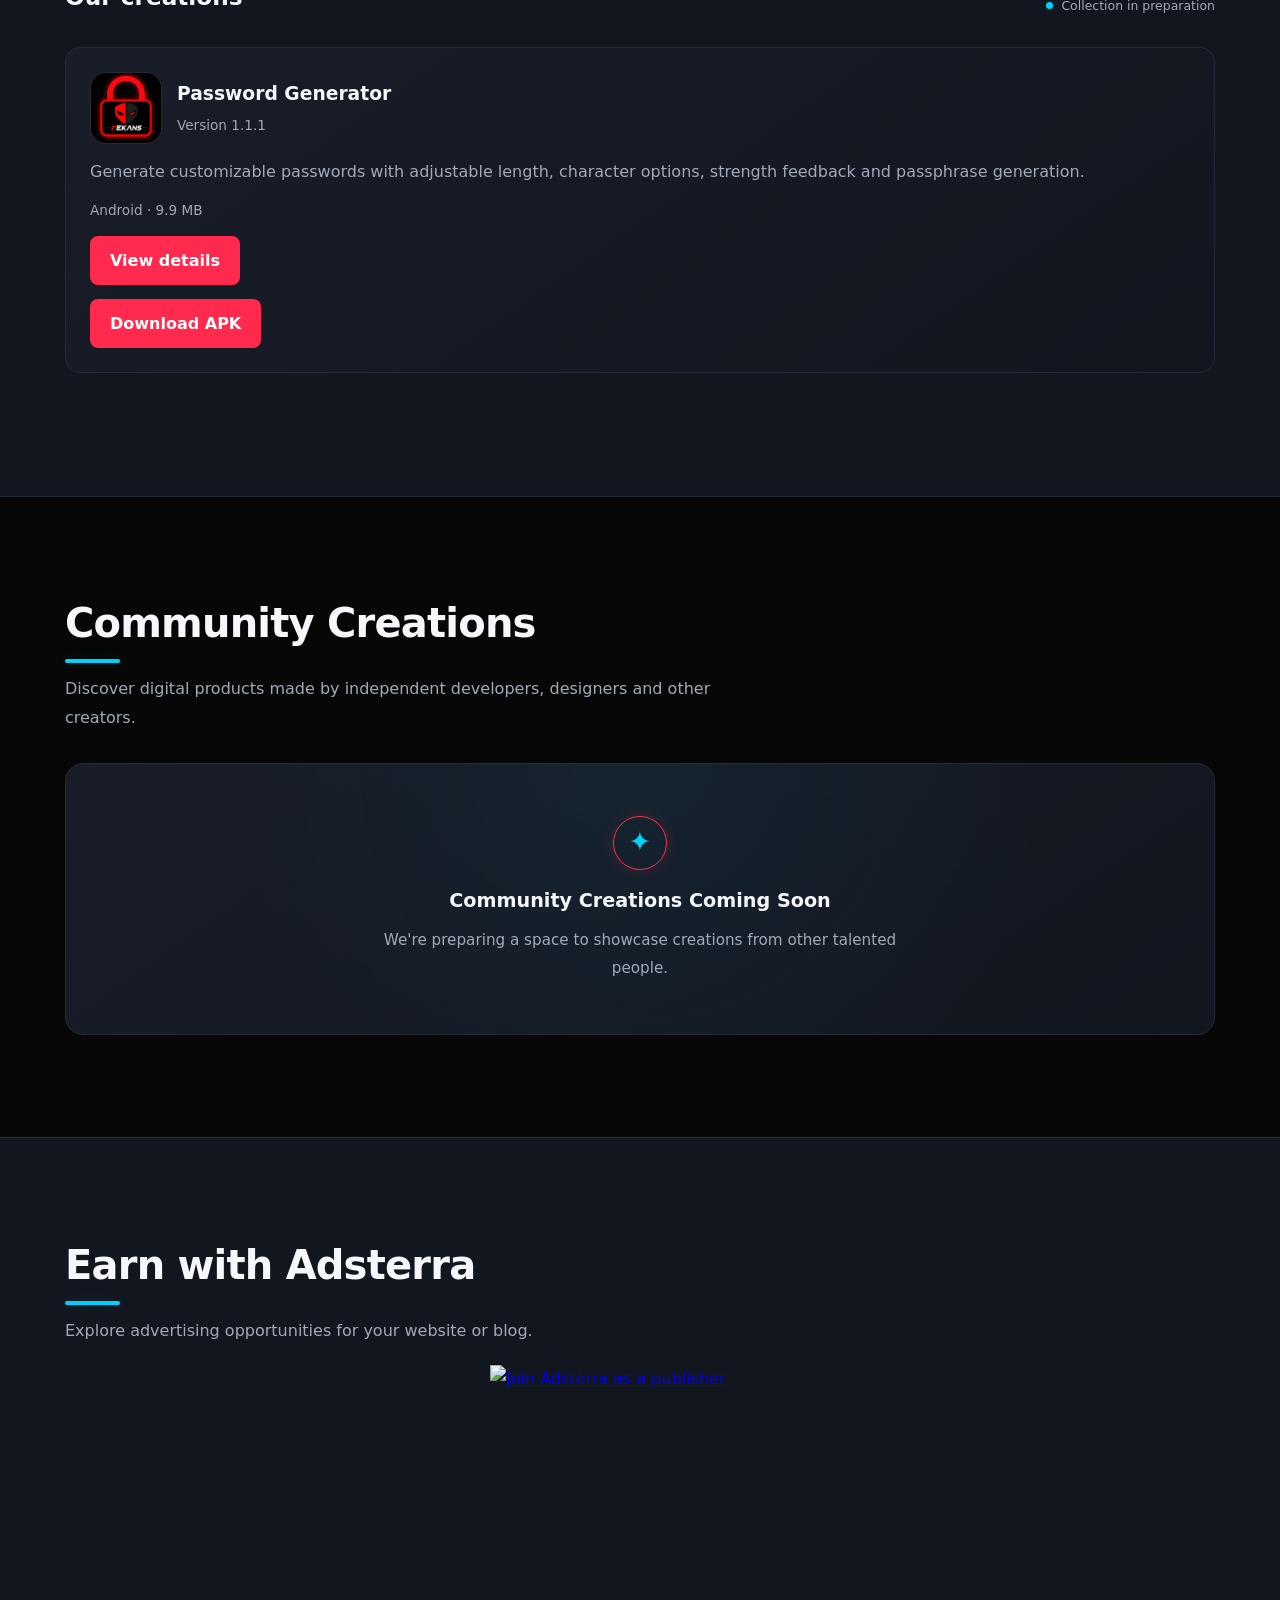
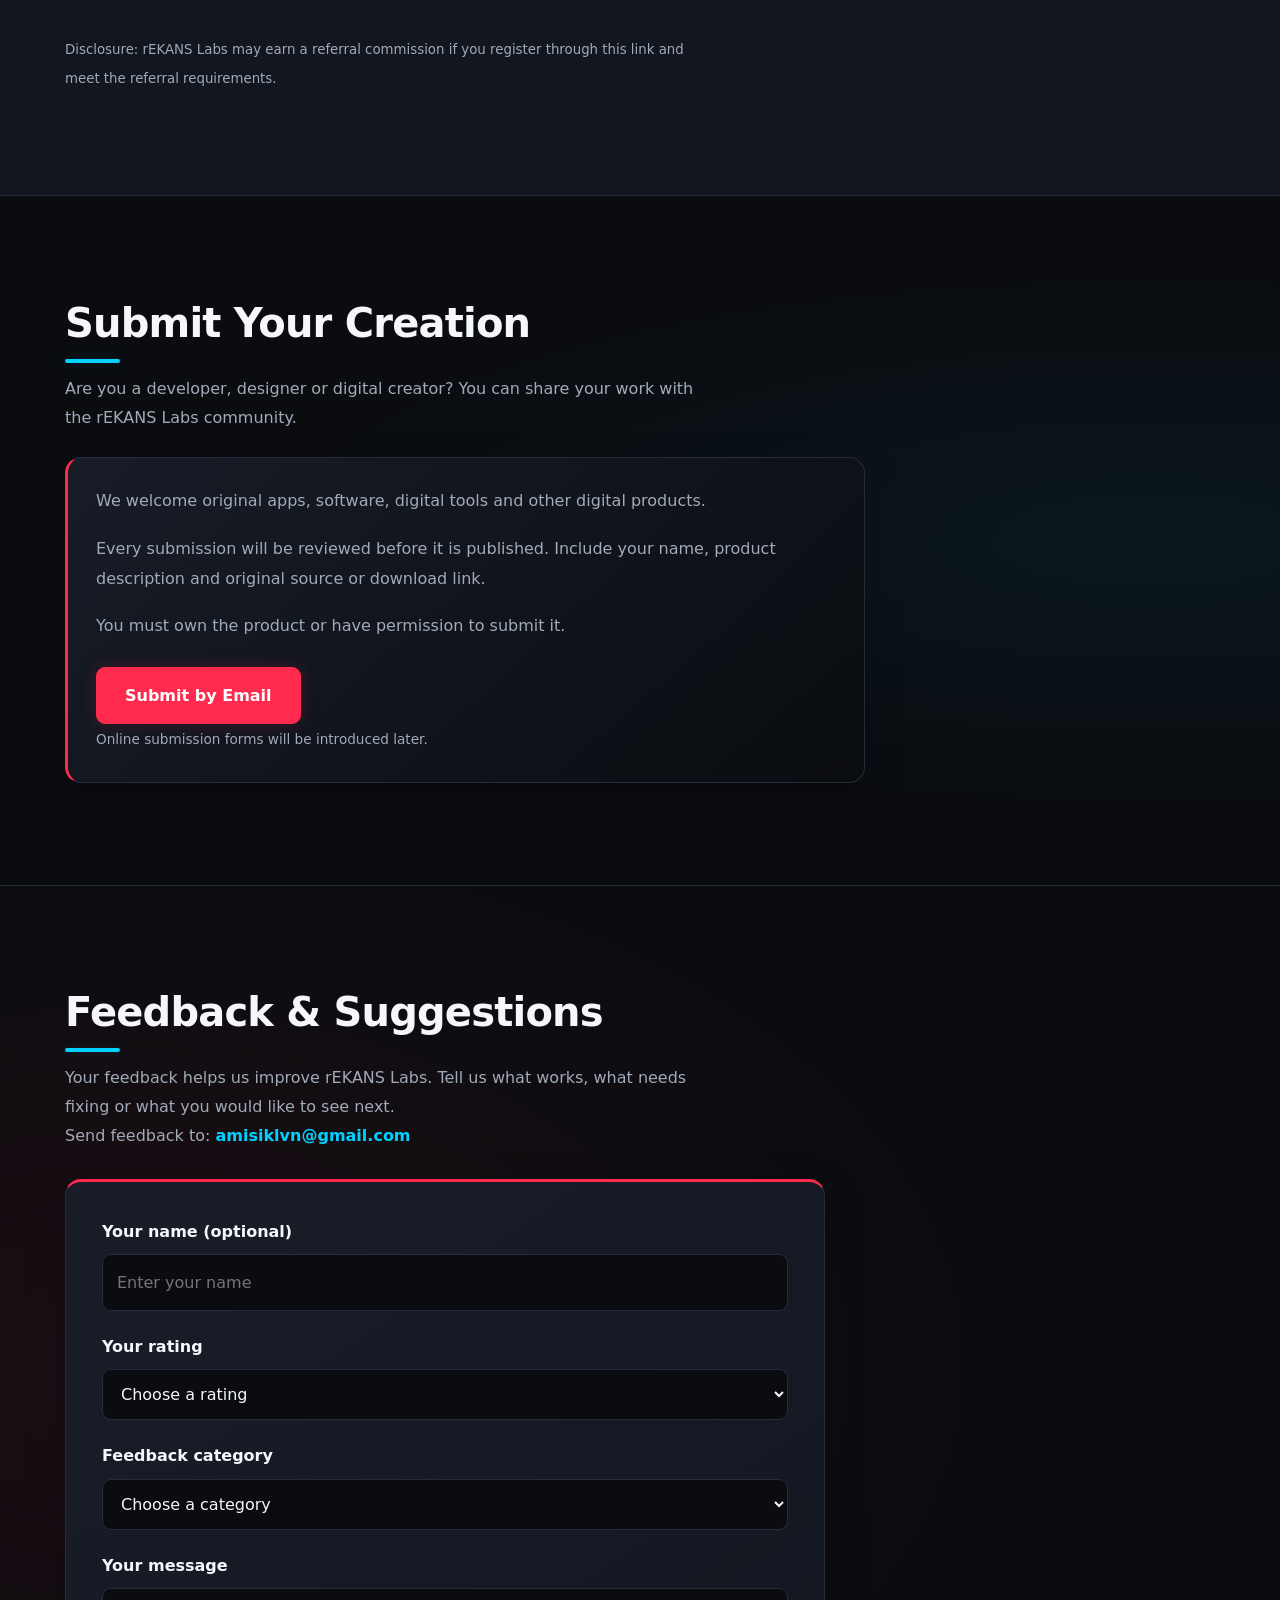
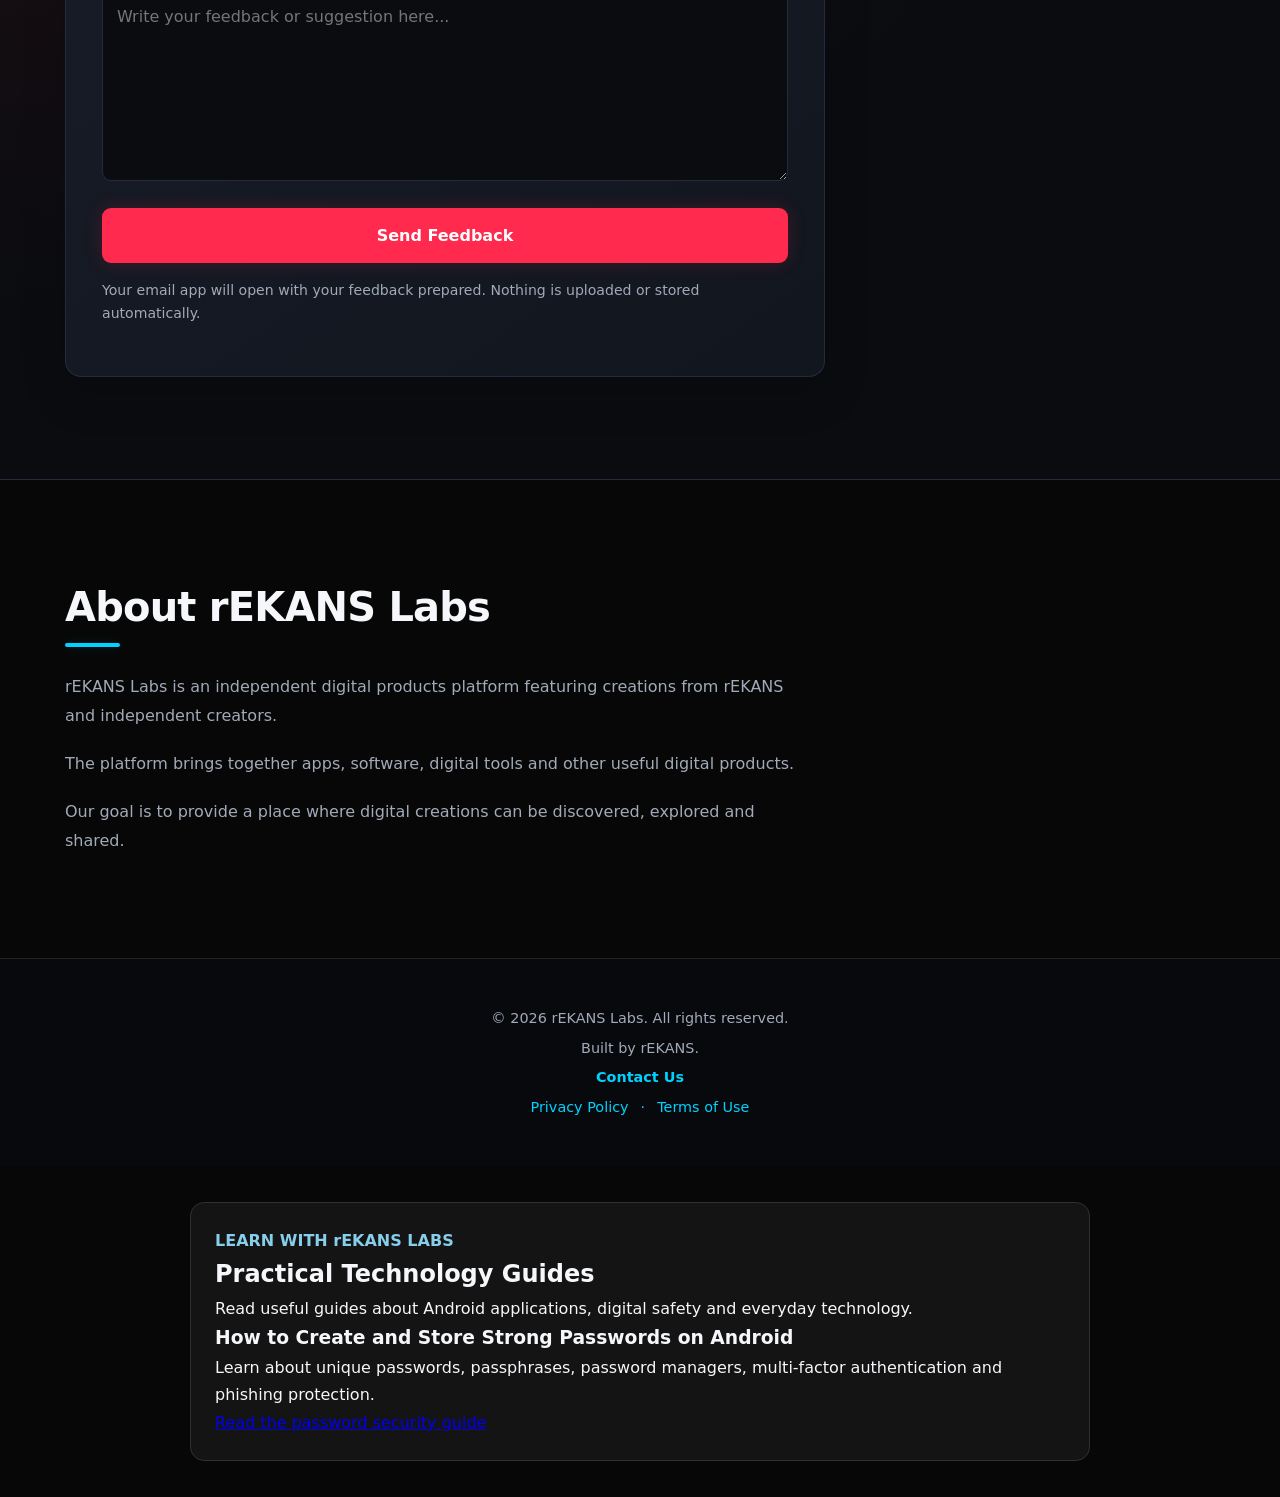
==== commit 827771ea: "Fix bugs, add PWA manifest, mobile responsiveness, and 404 page" ====
--- a/index.html
+++ b/index.html
@@ -32,6 +32,7 @@
     <meta name="twitter:description" content="Explore apps and useful tools from rEKANS Labs.">
     <meta name="twitter:image" content="https://amisiklvn-cell.github.io/rEKANS-labs/assets/optimized/social-preview.png">
 
+    <link rel="manifest" href="manifest.json">
     <link rel="stylesheet" href="style.css?v=20">
     <script src="script.js?v=12" defer></script>
 <link rel="canonical" href="https://amisiklvn-cell.github.io/rEKANS-labs/">
@@ -231,25 +232,7 @@
         </div>
 
         <div id="apps-container">
-            <div class="empty-state creations-empty-state">
-                <div class="empty-state-icon" aria-hidden="true">✦</div>
-
-                <span class="empty-state-label">NOTHING PUBLISHED YET</span>
-
-                <h3>Something is being built.</h3>
-
-                <p>
-                    Our collection is currently being prepared.
-                    Check back later to discover the applications
-                    and digital tools released here.
-                </p>
-
-                <div class="empty-state-footer">
-                    <span class="empty-state-line"></span>
-                    <span>rEKANS LABS</span>
-                    <span class="empty-state-line"></span>
-                </div>
-            </div>
+            <!-- App catalogue is loaded dynamically by script.js -->
         </div>
 
     </div>
--- a/style.css
+++ b/style.css
@@ -2237,3 +2237,114 @@
         animation-play-state: running !important;
     }
 }
+
+/* =========================================
+   MOBILE RESPONSIVENESS
+   ========================================= */
+
+/* Mobile: max 768px */
+@media (max-width: 768px) {
+    html {
+        scroll-padding-top: 70px;
+    }
+
+    .container {
+        width: min(100%, 92%);
+        padding: 0 12px;
+    }
+
+    .header {
+        min-height: 64px;
+    }
+
+    .header .container {
+        min-height: 64px;
+        gap: 12px;
+    }
+
+    .header-logo {
+        width: 32px;
+        height: 32px;
+    }
+
+    .header-clock {
+        display: none;
+    }
+
+    .hero-headline {
+        font-size: 1.6rem;
+    }
+
+    .hero-description {
+        font-size: 0.95rem;
+    }
+
+    .search-control {
+        flex-direction: column;
+        gap: 8px;
+    }
+
+    .search-control input,
+    .search-control button {
+        width: 100%;
+    }
+
+    .creations-heading h2 {
+        font-size: 1.5rem;
+    }
+
+    .hero-button,
+    .app-download-button {
+        width: 100%;
+        text-align: center;
+        padding: 14px 20px;
+    }
+
+    .footer .container {
+        text-align: center;
+        gap: 12px;
+    }
+
+    .footer p {
+        margin: 6px 0;
+    }
+
+    .legal-main {
+        padding: 20px 16px;
+    }
+
+    .legal-content h1 {
+        font-size: 1.6rem;
+    }
+
+    .pg-page {
+        padding: 20px 14px 50px;
+    }
+
+    .pg-icon {
+        width: 88px;
+        height: 88px;
+    }
+}
+
+/* Tablet: 769px - 1024px */
+@media (min-width: 769px) and (max-width: 1024px) {
+    .container {
+        width: min(950px, 92%);
+    }
+
+    .hero-headline {
+        font-size: 2rem;
+    }
+}
+
+/* Large desktop: min 1200px */
+@media (min-width: 1200px) {
+    .container {
+        width: min(1150px, 92%);
+    }
+
+    .hero-headline {
+        font-size: 2.5rem;
+    }
+}
